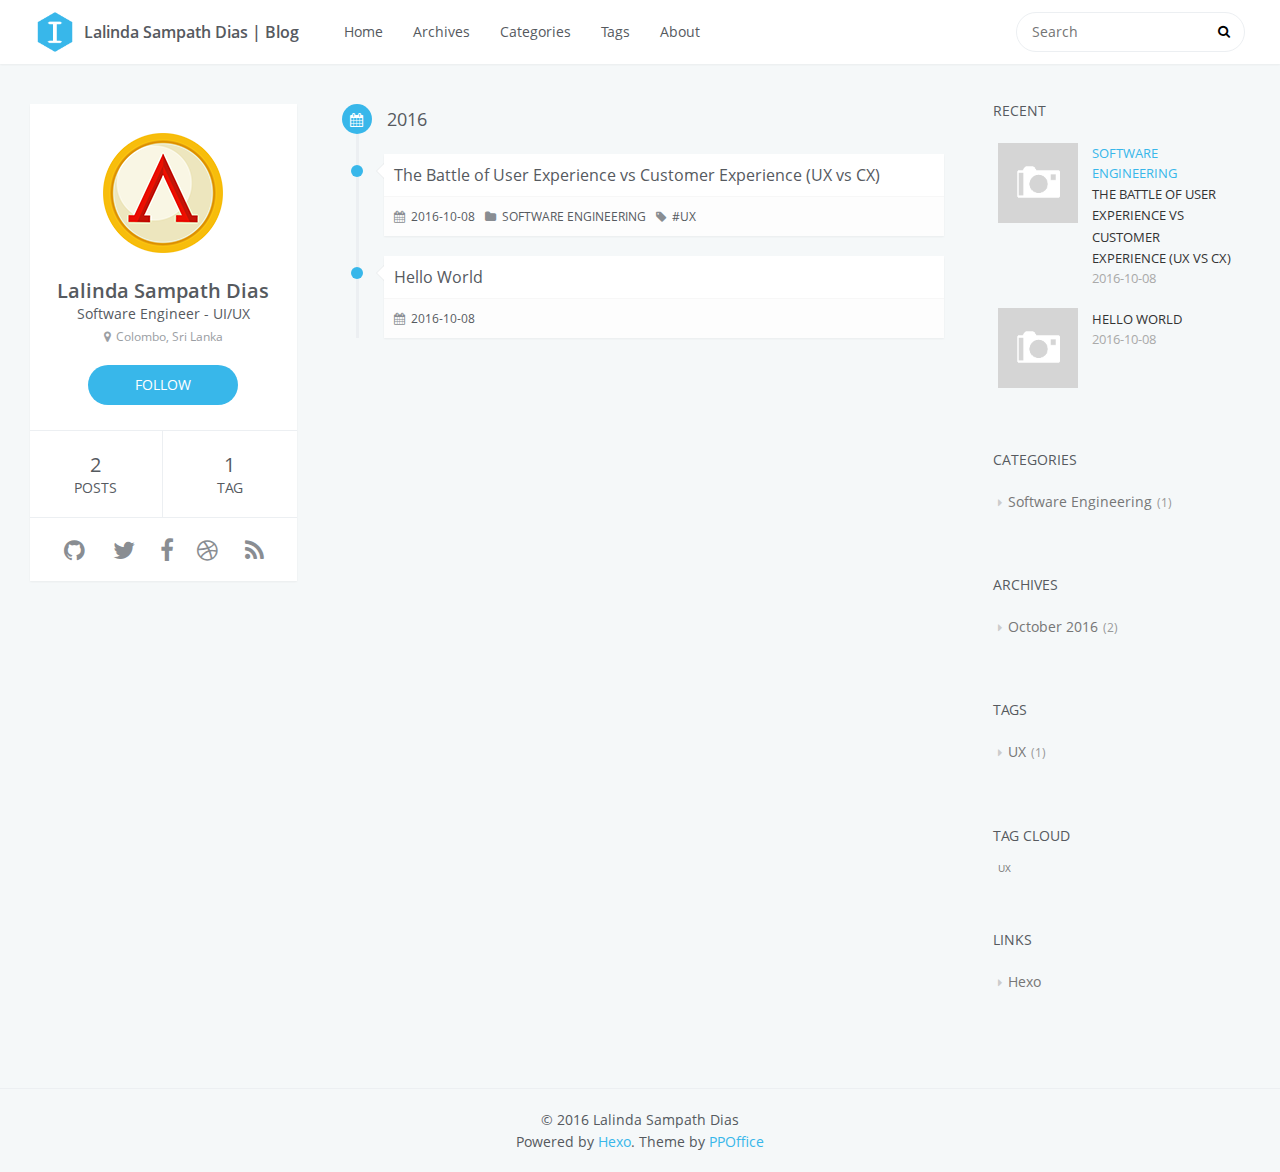
==== archives/index.html @ 304227d5 "Site updated: 2016-10-09 12:14:16" ====
<!DOCTYPE html>
<html>
<head>
    <meta charset="utf-8">
    
    <title>Archive | Lalinda Sampath Dias | Blog</title>
    <meta name="viewport" content="width=device-width, initial-scale=1, maximum-scale=1" />
    <meta property="og:type" content="website">
<meta property="og:title" content="Lalinda Sampath Dias | Blog">
<meta property="og:url" content="http://yoursite.com/archives/index.html">
<meta property="og:site_name" content="Lalinda Sampath Dias | Blog">
<meta name="twitter:card" content="summary">
<meta name="twitter:title" content="Lalinda Sampath Dias | Blog">
    

    
        <link rel="alternate" href="/" title="Lalinda Sampath Dias | Blog" type="application/atom+xml" />
    

    

    <link rel="stylesheet" href="/vendor/font-awesome/css/font-awesome.min.css">
    <link rel="stylesheet" href="/vendor/open-sans/styles.css">
    <link rel="stylesheet" href="/vendor/source-code-pro/styles.css">

    <link rel="stylesheet" href="/css/style.css">

    <script src="/vendor/jquery/2.1.3/jquery.min.js"></script>
    
    
        <link rel="stylesheet" href="/vendor/lightgallery/css/lightgallery.min.css">
    
    
    
    
    


</head>

<body>
    <div id="container">
        <header id="header">
    <div id="header-main" class="header-inner">
        <div class="outer">
            <a href="/" id="logo">
                <i class="logo"></i>
                <span class="site-title">Lalinda Sampath Dias | Blog</span>
            </a>
            <nav id="main-nav">
                
                    <a class="main-nav-link" href="/.">Home</a>
                
                    <a class="main-nav-link" href="/archives">Archives</a>
                
                    <a class="main-nav-link" href="/categories">Categories</a>
                
                    <a class="main-nav-link" href="/tags">Tags</a>
                
                    <a class="main-nav-link" href="/about">About</a>
                
            </nav>
            
                
                <nav id="sub-nav">
                    <div class="profile" id="profile-nav">
                        <a id="profile-anchor" href="javascript:;">
                            <img class="avatar" src="/css/images/avatar.png" />
                            <i class="fa fa-caret-down"></i>
                        </a>
                    </div>
                </nav>
            
            <div id="search-form-wrap">

    <form class="search-form">
        <input type="text" class="ins-search-input search-form-input" placeholder="Search" />
        <button type="submit" class="search-form-submit"></button>
    </form>
    <div class="ins-search">
    <div class="ins-search-mask"></div>
    <div class="ins-search-container">
        <div class="ins-input-wrapper">
            <input type="text" class="ins-search-input" placeholder="Type something..." />
            <span class="ins-close ins-selectable"><i class="fa fa-times-circle"></i></span>
        </div>
        <div class="ins-section-wrapper">
            <div class="ins-section-container"></div>
        </div>
    </div>
</div>
<script>
(function (window) {
    var INSIGHT_CONFIG = {
        TRANSLATION: {
            POSTS: 'Posts',
            PAGES: 'Pages',
            CATEGORIES: 'Categories',
            TAGS: 'Tags',
            UNTITLED: '(Untitled)',
        },
        ROOT_URL: '/',
        CONTENT_URL: '/content.json',
    };
    window.INSIGHT_CONFIG = INSIGHT_CONFIG;
})(window);
</script>
<script src="/js/insight.js"></script>

</div>
        </div>
    </div>
    <div id="main-nav-mobile" class="header-sub header-inner">
        <table class="menu outer">
            <tr>
                
                    <td><a class="main-nav-link" href="/.">Home</a></td>
                
                    <td><a class="main-nav-link" href="/archives">Archives</a></td>
                
                    <td><a class="main-nav-link" href="/categories">Categories</a></td>
                
                    <td><a class="main-nav-link" href="/tags">Tags</a></td>
                
                    <td><a class="main-nav-link" href="/about">About</a></td>
                
                <td>
                    
    <div class="search-form">
        <input type="text" class="ins-search-input search-form-input" placeholder="Search" />
    </div>

                </td>
            </tr>
        </table>
    </div>
</header>

        <div class="outer">
            
                

<aside id="profile">
    <div class="inner profile-inner">
        <div class="base-info profile-block">
            <img id="avatar" src="/css/images/avatar.png" />
            <h2 id="name">Lalinda Sampath Dias</h2>
            <h3 id="title">Software Engineer - UI/UX</h3>
            <span id="location"><i class="fa fa-map-marker"></i>Colombo, Sri Lanka</span>
            <a id="follow" target="_blank" href="https://github.com/LalindaSampath">FOLLOW</a>
        </div>
        <div class="article-info profile-block">
            <div class="article-info-block">
                2
                <span>posts</span>
            </div>
            <div class="article-info-block">
                1
                <span>tag</span>
            </div>
        </div>
        
        <div class="profile-block social-links">
            <table>
                <tr>
                    
                    
                    <td>
                        <a href="https://github.com/LalindaSampath" target="_blank" title="github" class=tooltip>
                            <i class="fa fa-github"></i>
                        </a>
                    </td>
                    
                    <td>
                        <a href="https://twitter.com/laliyaD" target="_blank" title="twitter" class=tooltip>
                            <i class="fa fa-twitter"></i>
                        </a>
                    </td>
                    
                    <td>
                        <a href="https://www.facebook.com/lalinda.shane" target="_blank" title="facebook" class=tooltip>
                            <i class="fa fa-facebook"></i>
                        </a>
                    </td>
                    
                    <td>
                        <a href="/" target="_blank" title="dribbble" class=tooltip>
                            <i class="fa fa-dribbble"></i>
                        </a>
                    </td>
                    
                    <td>
                        <a href="/" target="_blank" title="rss" class=tooltip>
                            <i class="fa fa-rss"></i>
                        </a>
                    </td>
                    
                </tr>
            </table>
        </div>
        
    </div>
</aside>

            
            <section id="main"><div class="timeline timeline-wrap">
    
            <div class="timeline-row timeline-row-major">
                <span class="node"><i class="fa fa-calendar"></i></span>
                <h1 class="title">2016</h1>
            </div>
        
        <div class="timeline-row">
            <span class="node"></span>
            <div class="content">
                
    
        <h1 itemprop="name">
            <a class="timeline-article-title" href="/2016/10/08/The-Battle-of-User-Experience-vs-Customer-Experience-UX-vs-CX/">The Battle of User Experience vs Customer Experience (UX vs CX)</a>
        </h1>
    

                <div class="article-meta">
                    
    <div class="article-date">
        <i class="fa fa-calendar"></i>
        <a href="/2016/10/08/The-Battle-of-User-Experience-vs-Customer-Experience-UX-vs-CX/">
            <time datetime="2016-10-08T16:20:32.000Z" itemprop="datePublished">2016-10-08</time>
        </a>
    </div>


                    
    <div class="article-category">
    	<i class="fa fa-folder"></i>
        <a class="article-category-link" href="/categories/Software-Engineering/">Software Engineering</a>
    </div>

                    
    <div class="article-tag">
        <i class="fa fa-tag"></i>
        <a class="tag-link" href="/tags/UX/">UX</a>
    </div>

                </div>
            </div>
        </div>
    
        <div class="timeline-row">
            <span class="node"></span>
            <div class="content">
                
    
        <h1 itemprop="name">
            <a class="timeline-article-title" href="/2016/10/08/hello-world/">Hello World</a>
        </h1>
    

                <div class="article-meta">
                    
    <div class="article-date">
        <i class="fa fa-calendar"></i>
        <a href="/2016/10/08/hello-world/">
            <time datetime="2016-10-08T12:03:50.158Z" itemprop="datePublished">2016-10-08</time>
        </a>
    </div>


                    
                    
                </div>
            </div>
        </div>
    
</div>
</section>
            
                <aside id="sidebar">
   
        
    <div class="widget-wrap">
        <h3 class="widget-title">recent</h3>
        <div class="widget">
            <ul id="recent-post" class="">
                
                    <li>
                        
                        <div class="item-thumbnail">
                            <a href="/2016/10/08/The-Battle-of-User-Experience-vs-Customer-Experience-UX-vs-CX/" class="thumbnail">
    
    
        <span class="thumbnail-image thumbnail-none"></span>
    
</a>

                        </div>
                        
                        <div class="item-inner">
                            <p class="item-category"><a class="article-category-link" href="/categories/Software-Engineering/">Software Engineering</a></p>
                            <p class="item-title"><a href="/2016/10/08/The-Battle-of-User-Experience-vs-Customer-Experience-UX-vs-CX/" class="title">The Battle of User Experience vs Customer Experience (UX vs CX)</a></p>
                            <p class="item-date"><time datetime="2016-10-08T16:20:32.000Z" itemprop="datePublished">2016-10-08</time></p>
                        </div>
                    </li>
                
                    <li>
                        
                        <div class="item-thumbnail">
                            <a href="/2016/10/08/hello-world/" class="thumbnail">
    
    
        <span class="thumbnail-image thumbnail-none"></span>
    
</a>

                        </div>
                        
                        <div class="item-inner">
                            <p class="item-category"></p>
                            <p class="item-title"><a href="/2016/10/08/hello-world/" class="title">Hello World</a></p>
                            <p class="item-date"><time datetime="2016-10-08T12:03:50.158Z" itemprop="datePublished">2016-10-08</time></p>
                        </div>
                    </li>
                
            </ul>
        </div>
    </div>

    
        
    <div class="widget-wrap">
        <h3 class="widget-title">categories</h3>
        <div class="widget">
            <ul class="category-list"><li class="category-list-item"><a class="category-list-link" href="/categories/Software-Engineering/">Software Engineering</a><span class="category-list-count">1</span></li></ul>
        </div>
    </div>

    
        
    <div class="widget-wrap">
        <h3 class="widget-title">archives</h3>
        <div class="widget">
            <ul class="archive-list"><li class="archive-list-item"><a class="archive-list-link" href="/archives/2016/10/">October 2016</a><span class="archive-list-count">2</span></li></ul>
        </div>
    </div>

    
        
    <div class="widget-wrap">
        <h3 class="widget-title">tags</h3>
        <div class="widget">
            <ul class="tag-list"><li class="tag-list-item"><a class="tag-list-link" href="/tags/UX/">UX</a><span class="tag-list-count">1</span></li></ul>
        </div>
    </div>

    
        
    <div class="widget-wrap">
        <h3 class="widget-title">tag cloud</h3>
        <div class="widget tagcloud">
            <a href="/tags/UX/" style="font-size: 10px;">UX</a>
        </div>
    </div>

    
        
    <div class="widget-wrap widget-list">
        <h3 class="widget-title">links</h3>
        <div class="widget">
            <ul>
                
                    <li>
                        <a href="http://hexo.io">Hexo</a>
                    </li>
                
            </ul>
        </div>
    </div>


    
    <div id="toTop" class="fa fa-angle-up"></div>
</aside>
            
        </div>
        <footer id="footer">
    <div class="outer">
        <div id="footer-info" class="inner">
            &copy; 2016 Lalinda Sampath Dias<br>
            Powered by <a href="http://hexo.io/" target="_blank">Hexo</a>. Theme by <a href="http://github.com/ppoffice">PPOffice</a>
        </div>
    </div>
</footer>
        
    
    <script>
    var disqus_config = function () {
        
        this.page.identifier = 'undefined';
    };
    (function() { 
        var d = document, s = d.createElement('script');  
        s.src = '//' + 'hexo-theme-icarus' + '.disqus.com/count.js';
        s.setAttribute('data-timestamp', +new Date());
        (d.head || d.body).appendChild(s);
    })();
</script>



    
        <script src="/vendor/lightgallery/js/lightgallery.min.js"></script>
        <script src="/vendor/lightgallery/js/lg-thumbnail.min.js"></script>
        <script src="/vendor/lightgallery/js/lg-pager.min.js"></script>
        <script src="/vendor/lightgallery/js/lg-autoplay.min.js"></script>
        <script src="/vendor/lightgallery/js/lg-fullscreen.min.js"></script>
        <script src="/vendor/lightgallery/js/lg-zoom.min.js"></script>
        <script src="/vendor/lightgallery/js/lg-hash.min.js"></script>
        <script src="/vendor/lightgallery/js/lg-share.min.js"></script>
        <script src="/vendor/lightgallery/js/lg-video.min.js"></script>
    
    



<!-- Custom Scripts -->
<script src="/js/main.js"></script>

    </div>
</body>
</html>
---- vendor/open-sans/styles.css ----
/* cyrillic-ext */
@font-face {
    font-family: 'Open Sans';
    font-style: normal;
    font-weight: 400;
    src: local('Open Sans'), local('OpenSans'), url(fonts/K88pR3goAWT7BTt32Z01mxJtnKITppOI_IvcXXDNrsc.woff2) format('woff2');
    unicode-range: U+0460-052F, U+20B4, U+2DE0-2DFF, U+A640-A69F;
}
/* cyrillic */
@font-face {
    font-family: 'Open Sans';
    font-style: normal;
    font-weight: 400;
    src: local('Open Sans'), local('OpenSans'), url(fonts/RjgO7rYTmqiVp7vzi-Q5URJtnKITppOI_IvcXXDNrsc.woff2) format('woff2');
    unicode-range: U+0400-045F, U+0490-0491, U+04B0-04B1, U+2116;
}
/* greek-ext */
@font-face {
    font-family: 'Open Sans';
    font-style: normal;
    font-weight: 400;
    src: local('Open Sans'), local('OpenSans'), url(fonts/LWCjsQkB6EMdfHrEVqA1KRJtnKITppOI_IvcXXDNrsc.woff2) format('woff2');
    unicode-range: U+1F00-1FFF;
}
/* greek */
@font-face {
    font-family: 'Open Sans';
    font-style: normal;
    font-weight: 400;
    src: local('Open Sans'), local('OpenSans'), url(fonts/xozscpT2726on7jbcb_pAhJtnKITppOI_IvcXXDNrsc.woff2) format('woff2');
    unicode-range: U+0370-03FF;
}
/* vietnamese */
@font-face {
    font-family: 'Open Sans';
    font-style: normal;
    font-weight: 400;
    src: local('Open Sans'), local('OpenSans'), url(fonts/59ZRklaO5bWGqF5A9baEERJtnKITppOI_IvcXXDNrsc.woff2) format('woff2');
    unicode-range: U+0102-0103, U+1EA0-1EF1, U+20AB;
}
/* latin-ext */
@font-face {
    font-family: 'Open Sans';
    font-style: normal;
    font-weight: 400;
    src: local('Open Sans'), local('OpenSans'), url(fonts/u-WUoqrET9fUeobQW7jkRRJtnKITppOI_IvcXXDNrsc.woff2) format('woff2');
    unicode-range: U+0100-024F, U+1E00-1EFF, U+20A0-20AB, U+20AD-20CF, U+2C60-2C7F, U+A720-A7FF;
}
/* latin */
@font-face {
    font-family: 'Open Sans';
    font-style: normal;
    font-weight: 400;
    src: local('Open Sans'), local('OpenSans'), url(fonts/cJZKeOuBrn4kERxqtaUH3VtXRa8TVwTICgirnJhmVJw.woff2) format('woff2');
    unicode-range: U+0000-00FF, U+0131, U+0152-0153, U+02C6, U+02DA, U+02DC, U+2000-206F, U+2074, U+20AC, U+2212, U+2215, U+E0FF, U+EFFD, U+F000;
}
/* cyrillic-ext */
@font-face {
    font-family: 'Open Sans';
    font-style: normal;
    font-weight: 600;
    src: local('Open Sans Semibold'), local('OpenSans-Semibold'), url(fonts/MTP_ySUJH_bn48VBG8sNSq-j2U0lmluP9RWlSytm3ho.woff2) format('woff2');
    unicode-range: U+0460-052F, U+20B4, U+2DE0-2DFF, U+A640-A69F;
}
/* cyrillic */
@font-face {
    font-family: 'Open Sans';
    font-style: normal;
    font-weight: 600;
    src: local('Open Sans Semibold'), local('OpenSans-Semibold'), url(fonts/MTP_ySUJH_bn48VBG8sNSpX5f-9o1vgP2EXwfjgl7AY.woff2) format('woff2');
    unicode-range: U+0400-045F, U+0490-0491, U+04B0-04B1, U+2116;
}
/* greek-ext */
@font-face {
    font-family: 'Open Sans';
    font-style: normal;
    font-weight: 600;
    src: local('Open Sans Semibold'), local('OpenSans-Semibold'), url(fonts/MTP_ySUJH_bn48VBG8sNShWV49_lSm1NYrwo-zkhivY.woff2) format('woff2');
    unicode-range: U+1F00-1FFF;
}
/* greek */
@font-face {
    font-family: 'Open Sans';
    font-style: normal;
    font-weight: 600;
    src: local('Open Sans Semibold'), local('OpenSans-Semibold'), url(fonts/MTP_ySUJH_bn48VBG8sNSqaRobkAwv3vxw3jMhVENGA.woff2) format('woff2');
    unicode-range: U+0370-03FF;
}
/* vietnamese */
@font-face {
    font-family: 'Open Sans';
    font-style: normal;
    font-weight: 600;
    src: local('Open Sans Semibold'), local('OpenSans-Semibold'), url(fonts/MTP_ySUJH_bn48VBG8sNSv8zf_FOSsgRmwsS7Aa9k2w.woff2) format('woff2');
    unicode-range: U+0102-0103, U+1EA0-1EF1, U+20AB;
}
/* latin-ext */
@font-face {
    font-family: 'Open Sans';
    font-style: normal;
    font-weight: 600;
    src: local('Open Sans Semibold'), local('OpenSans-Semibold'), url(fonts/MTP_ySUJH_bn48VBG8sNSj0LW-43aMEzIO6XUTLjad8.woff2) format('woff2');
    unicode-range: U+0100-024F, U+1E00-1EFF, U+20A0-20AB, U+20AD-20CF, U+2C60-2C7F, U+A720-A7FF;
}
/* latin */
@font-face {
    font-family: 'Open Sans';
    font-style: normal;
    font-weight: 600;
    src: local('Open Sans Semibold'), local('OpenSans-Semibold'), url(fonts/MTP_ySUJH_bn48VBG8sNSugdm0LZdjqr5-oayXSOefg.woff2) format('woff2');
    unicode-range: U+0000-00FF, U+0131, U+0152-0153, U+02C6, U+02DA, U+02DC, U+2000-206F, U+2074, U+20AC, U+2212, U+2215, U+E0FF, U+EFFD, U+F000;
}
/* cyrillic-ext */
@font-face {
    font-family: 'Open Sans';
    font-style: italic;
    font-weight: 400;
    src: local('Open Sans Italic'), local('OpenSans-Italic'), url(fonts/xjAJXh38I15wypJXxuGMBjTOQ_MqJVwkKsUn0wKzc2I.woff2) format('woff2');
    unicode-range: U+0460-052F, U+20B4, U+2DE0-2DFF, U+A640-A69F;
}
/* cyrillic */
@font-face {
    font-family: 'Open Sans';
    font-style: italic;
    font-weight: 400;
    src: local('Open Sans Italic'), local('OpenSans-Italic'), url(fonts/xjAJXh38I15wypJXxuGMBjUj_cnvWIuuBMVgbX098Mw.woff2) format('woff2');
    unicode-range: U+0400-045F, U+0490-0491, U+04B0-04B1, U+2116;
}
/* greek-ext */
@font-face {
    font-family: 'Open Sans';
    font-style: italic;
    font-weight: 400;
    src: local('Open Sans Italic'), local('OpenSans-Italic'), url(fonts/xjAJXh38I15wypJXxuGMBkbcKLIaa1LC45dFaAfauRA.woff2) format('woff2');
    unicode-range: U+1F00-1FFF;
}
/* greek */
@font-face {
    font-family: 'Open Sans';
    font-style: italic;
    font-weight: 400;
    src: local('Open Sans Italic'), local('OpenSans-Italic'), url(fonts/xjAJXh38I15wypJXxuGMBmo_sUJ8uO4YLWRInS22T3Y.woff2) format('woff2');
    unicode-range: U+0370-03FF;
}
/* vietnamese */
@font-face {
    font-family: 'Open Sans';
    font-style: italic;
    font-weight: 400;
    src: local('Open Sans Italic'), local('OpenSans-Italic'), url(fonts/xjAJXh38I15wypJXxuGMBr6up8jxqWt8HVA3mDhkV_0.woff2) format('woff2');
    unicode-range: U+0102-0103, U+1EA0-1EF1, U+20AB;
}
/* latin-ext */
@font-face {
    font-family: 'Open Sans';
    font-style: italic;
    font-weight: 400;
    src: local('Open Sans Italic'), local('OpenSans-Italic'), url(fonts/xjAJXh38I15wypJXxuGMBiYE0-AqJ3nfInTTiDXDjU4.woff2) format('woff2');
    unicode-range: U+0100-024F, U+1E00-1EFF, U+20A0-20AB, U+20AD-20CF, U+2C60-2C7F, U+A720-A7FF;
}
/* latin */
@font-face {
    font-family: 'Open Sans';
    font-style: italic;
    font-weight: 400;
    src: local('Open Sans Italic'), local('OpenSans-Italic'), url(fonts/xjAJXh38I15wypJXxuGMBo4P5ICox8Kq3LLUNMylGO4.woff2) format('woff2');
    unicode-range: U+0000-00FF, U+0131, U+0152-0153, U+02C6, U+02DA, U+02DC, U+2000-206F, U+2074, U+20AC, U+2212, U+2215, U+E0FF, U+EFFD, U+F000;
}
---- vendor/source-code-pro/styles.css ----
/* latin-ext */
@font-face {
  font-family: 'Source Code Pro';
  font-style: normal;
  font-weight: 400;
  src: local('Source Code Pro'), local('SourceCodePro-Regular'), url(fonts/mrl8jkM18OlOQN8JLgasDy2Q8seG17bfDXYR_jUsrzg.woff2) format('woff2');
  unicode-range: U+0100-024F, U+1E00-1EFF, U+20A0-20AB, U+20AD-20CF, U+2C60-2C7F, U+A720-A7FF;
}
/* latin */
@font-face {
  font-family: 'Source Code Pro';
  font-style: normal;
  font-weight: 400;
  src: local('Source Code Pro'), local('SourceCodePro-Regular'), url(fonts/mrl8jkM18OlOQN8JLgasD9V_2ngZ8dMf8fLgjYEouxg.woff2) format('woff2');
  unicode-range: U+0000-00FF, U+0131, U+0152-0153, U+02C6, U+02DA, U+02DC, U+2000-206F, U+2074, U+20AC, U+2212, U+2215, U+E0FF, U+EFFD, U+F000;
}
---- css/style.css ----
body {
  width: 100%;
}
body:before,
body:after {
  content: "";
  display: table;
}
body:after {
  clear: both;
}
html,
body,
div,
span,
applet,
object,
iframe,
h1,
h2,
h3,
h4,
h5,
h6,
p,
blockquote,
pre,
a,
abbr,
acronym,
address,
big,
cite,
code,
del,
dfn,
em,
img,
ins,
kbd,
q,
s,
samp,
small,
strike,
strong,
sub,
sup,
tt,
var,
dl,
dt,
dd,
ol,
ul,
li,
fieldset,
form,
label,
legend,
table,
caption,
tbody,
tfoot,
thead,
tr,
th,
td {
  margin: 0;
  padding: 0;
  border: 0;
  outline: 0;
  font-weight: inherit;
  font-style: inherit;
  font-family: inherit;
  font-size: 100%;
  vertical-align: baseline;
}
body {
  line-height: 1;
  color: #000;
  background: #fff;
}
ol,
ul {
  list-style: none;
}
table {
  border-collapse: separate;
  border-spacing: 0;
  vertical-align: middle;
}
caption,
th,
td {
  text-align: left;
  font-weight: normal;
  vertical-align: middle;
}
a img {
  border: none;
}
input,
button {
  margin: 0;
  padding: 0;
}
input::-moz-focus-inner,
button::-moz-focus-inner {
  border: 0;
  padding: 0;
}
html,
body,
#container {
  height: 100%;
}
body {
  color: #565a5f;
  background: #f5f8f9;
  font: 14px "open sans", "Helvetica Neue", "Microsoft Yahei", Helvetica, Arial, sans-serif;
  -webkit-text-size-adjust: 100%;
}
a {
  color: #38b7ea;
  text-decoration: none;
}
a:visited {
  color: #38b7ea;
}
code {
  margin: 0 2px;
  color: #e96900;
  padding: 3px 5px;
  font-size: 0.8em;
  border-radius: 2px;
  font-family: "Source Code Pro", Consolas, Monaco, Menlo, Consolas, monospace;
  background-color: #f8f8f8;
}
.outer {
  max-width: 1320px;
  margin: 0 auto;
  padding: 0 20px;
}
.outer:before,
.outer:after {
  content: "";
  display: table;
}
.outer:after {
  clear: both;
}
@media screen and (max-width: 559px) {
  .outer {
    padding: 0;
  }
}
.left,
.alignleft {
  float: left;
}
.right,
.alignright {
  float: right;
}
.clear {
  clear: both;
}
.logo {
  width: 40px;
  height: 40px;
  background-repeat: no-repeat;
  background-image: url("images/logo.png");
  -webkit-background-size: 40px 40px;
  -moz-background-size: 40px 40px;
  background-size: 40px 40px;
}
#container {
  position: relative;
}
#container > .outer {
  margin-bottom: 30px;
}
@media screen and (min-width: 1200px) {
  #main {
    display: inline;
    float: left;
    width: 52.307692307692314%;
    margin: 0 0.769230769230769%;
  }
}
@media screen and (min-width: 800px) and (max-width: 1199px) {
  #main {
    display: inline;
    float: left;
    width: 67.6923076923077%;
    margin: 0 0.769230769230769%;
  }
}
.archive-article-header a,
.layout-wrap-inner.tag-cloud a,
.timeline-row .content h1 a,
.archive-article-header a:visited,
.layout-wrap-inner.tag-cloud a:visited,
.timeline-row .content h1 a:visited {
  color: #565a5f;
  -webkit-transition: 0.2s ease;
  -moz-transition: 0.2s ease;
  -ms-transition: 0.2s ease;
  transition: 0.2s ease;
}
.archive-article-header a:hover,
.layout-wrap-inner.tag-cloud a:hover,
.timeline-row .content h1 a:hover,
.archive-article-header a:visited:hover,
.layout-wrap-inner.tag-cloud a:visited:hover,
.timeline-row .content h1 a:visited:hover {
  color: #38b7ea;
}
.article-meta,
.archive-year,
.widget-title {
  line-height: 1em;
  text-decoration: none;
  text-transform: uppercase;
}
#header,
#profile .inner,
.article-inner,
#comments,
.archive-article,
.timeline-row .content,
#toTop {
  background: #fff;
  -webkit-box-shadow: 0 1px 2px rgba(0,0,0,0.05);
  box-shadow: 0 1px 2px rgba(0,0,0,0.05);
}
.article-entry h1,
.widget h1 {
  font-size: 2em;
}
.article-entry h2,
.widget h2 {
  font-size: 1.5em;
}
.article-entry h3,
.widget h3 {
  font-size: 1.3em;
}
.article-entry h4,
.widget h4 {
  font-size: 1.2em;
}
.article-entry h5,
.widget h5 {
  font-size: 1em;
}
.article-entry h6,
.widget h6 {
  font-size: 1em;
  color: #999;
}
.article-entry hr,
.widget hr {
  border: 1px dashed #eceff2;
}
.article-entry strong,
.widget strong {
  font-weight: bold;
}
.article-entry em,
.widget em,
.article-entry cite,
.widget cite {
  font-style: italic;
}
.article-entry sup,
.widget sup,
.article-entry sub,
.widget sub {
  font-size: 0.75em;
  line-height: 0;
  position: relative;
  vertical-align: baseline;
}
.article-entry sup,
.widget sup {
  top: -0.5em;
}
.article-entry sub,
.widget sub {
  bottom: -0.2em;
}
.article-entry small,
.widget small {
  font-size: 0.85em;
}
.article-entry acronym,
.widget acronym,
.article-entry abbr,
.widget abbr {
  border-bottom: 1px dotted;
}
.article-entry ul,
.widget ul,
.article-entry ol,
.widget ol,
.article-entry dl,
.widget dl {
  margin: 0 20px;
  line-height: 1.6em;
}
.article-entry ul ul,
.widget ul ul,
.article-entry ol ul,
.widget ol ul,
.article-entry ul ol,
.widget ul ol,
.article-entry ol ol,
.widget ol ol {
  margin-top: 0;
  margin-bottom: 0;
}
.article-entry ul,
.widget ul {
  list-style: disc;
}
.article-entry ol,
.widget ol {
  list-style: decimal;
}
.article-entry dt,
.widget dt {
  font-weight: bold;
}
#header {
  background: #fff;
  position: relative;
}
#header a,
#header a:visited {
  white-space: nowrap;
  -webkit-transition: 0.2s ease;
  -moz-transition: 0.2s ease;
  -ms-transition: 0.2s ease;
  transition: 0.2s ease;
  color: #565a5f;
}
#header a:hover {
  color: #38b7ea;
}
.header-inner #logo,
#main-nav,
#sub-nav,
#search-form-wrap {
  height: 40px;
  line-height: 40px;
  padding: 12px 15px;
}
.header-inner #logo,
#main-nav {
  float: left;
}
#sub-nav,
#search-form-wrap {
  float: right;
}
.header-inner {
  height: 100%;
  position: relative;
}
.header-inner #logo {
  display: inline-block;
}
.header-inner #logo .logo {
  margin-right: 5px;
  display: inline-block;
}
.header-inner #logo .site-title {
  font-size: 16px;
  display: inline-block;
  vertical-align: top;
  font-weight: 600;
}
#header-title {
  text-align: center;
  height: 40px;
  position: absolute;
  top: 50%;
  left: 0;
  margin-top: -20px;
}
.header-sub {
  border-top: 1px solid #eceff2;
}
.header-sub ul {
  margin: 0 15px;
}
.header-sub ul:before,
.header-sub ul:after {
  content: "";
  display: table;
}
.header-sub ul:after {
  clear: both;
}
.header-sub ul li {
  float: left;
  margin: 0 10px;
}
.header-sub ul li a {
  display: inline-block;
  line-height: 48px;
}
.header-sub .main-nav-link {
  display: inline-block;
  line-height: 48px;
}
@media screen and (min-width: 560px) and (max-width: 799px) {
  #header-sub {
    display: none;
  }
}
@media screen and (max-width: 559px) {
  #header-sub {
    display: none;
  }
}
@media screen and (min-width: 560px) and (max-width: 799px) {
  #main-nav {
    display: none;
  }
}
@media screen and (max-width: 559px) {
  #main-nav {
    display: none;
  }
}
@media screen and (min-width: 800px) and (max-width: 1199px) {
  #main-nav-mobile {
    display: none;
  }
}
@media screen and (min-width: 1200px) {
  #main-nav-mobile {
    display: none;
  }
}
.nav-icon,
.main-nav-link {
  float: left;
  display: block;
  padding: 0 15px;
}
.nav-icon {
  text-align: center;
  font-size: 14px;
  width: 14px;
  height: 14px;
  position: relative;
  cursor: pointer;
  height: 40px !important;
  line-height: 40px !important;
}
.main-nav-link {
  font-weight: 300;
}
@media screen and (min-width: 1200px) {
  #sub-nav {
    display: none;
  }
}
#sub-nav #profile-nav #profile-anchor {
  display: block;
  height: 40px;
  line-height: 40px;
}
#sub-nav #profile-nav #profile-anchor:before,
#sub-nav #profile-nav #profile-anchor:after {
  content: "";
  display: table;
}
#sub-nav #profile-nav #profile-anchor:after {
  clear: both;
}
#sub-nav #profile-nav .avatar,
#sub-nav #profile-nav .fa {
  float: left;
}
#sub-nav #profile-nav .avatar {
  width: 40px;
  height: 40px;
  margin-right: 8px;
}
#sub-nav #profile-nav .fa {
  line-height: 40px;
}
@media screen and (max-width: 559px) {
  #search-form-wrap {
    display: none;
  }
}
#search-form-wrap .search-form {
  position: relative;
}
#search-form-wrap .search-form .search-form-input {
  width: 100%;
  padding: 0 30px 0 15px;
  line-height: 40px;
  height: 40px !important;
  border-radius: 21px;
}
#search-form-wrap .search-form .search-form-input::-webkit-search-results-decoration,
#search-form-wrap .search-form .search-form-input::-webkit-search-cancel-button {
  -webkit-appearance: none;
}
#search-form-wrap .search-form .search-form-submit {
  top: 50%;
  right: 15px;
  border: none;
  cursor: pointer;
  margin-top: -7px;
  background: none;
  position: absolute;
  font: 13px font-icon;
  font-family: 'FontAwesome';
}
#search-form-wrap .search-form .search-form-submit:before {
  content: '\f002';
}
#search-form-wrap .search-form .search-form-submit:hover,
#search-form-wrap .search-form .search-form-submit:focus {
  color: #777;
}
.search-form-input,
.search-form-input.ins-search-input,
.search-form-input.st-ui-search-input,
.search-form-input.st-default-search-input {
  -webkit-appearance: textarea;
  -webkit-appearance: textarea;
  -moz-appearance: textarea;
  appearance: textarea;
  padding: 0;
  width: 200px;
  -webkit-box-shadow: none;
  box-shadow: none;
  color: #565a5f;
  -webkit-transition: 0.2s ease;
  -moz-transition: 0.2s ease;
  -ms-transition: 0.2s ease;
  transition: 0.2s ease;
  -webkit-box-sizing: border-box;
  -moz-box-sizing: border-box;
  box-sizing: border-box;
  height: auto !important;
  line-height: 1.6em;
  outline: none !important;
  background: none !important;
  font: 14px "open sans", "Helvetica Neue", "Microsoft Yahei", Helvetica, Arial, sans-serif;
  border: 1px solid #eceff2 !important;
}
.search-form-input:focus,
.search-form-input.ins-search-input:focus,
.search-form-input.st-ui-search-input:focus,
.search-form-input.st-default-search-input:focus {
  border-color: #38b7ea !important;
}
.search-form-input::-webkit-search-results-decoration,
.search-form-input.ins-search-input::-webkit-search-results-decoration,
.search-form-input.st-ui-search-input::-webkit-search-results-decoration,
.search-form-input.st-default-search-input::-webkit-search-results-decoration,
.search-form-input::-webkit-search-cancel-button,
.search-form-input.ins-search-input::-webkit-search-cancel-button,
.search-form-input.st-ui-search-input::-webkit-search-cancel-button,
.search-form-input.st-default-search-input::-webkit-search-cancel-button {
  -webkit-appearance: none;
}
#main-nav-mobile {
  overflow-y: hidden;
  overflow-x: auto;
}
#main-nav-mobile .menu {
  margin: 0;
  height: 48px;
}
#main-nav-mobile .menu:before,
#main-nav-mobile .menu:after {
  content: "";
  display: table;
}
#main-nav-mobile .menu:after {
  clear: both;
}
#main-nav-mobile .menu .search-form-input {
  display: none;
  padding: 0 10px;
  margin-right: 15px;
  height: 32px;
  line-height: 32px;
  border-radius: 16px;
}
@media screen and (max-width: 559px) {
  #main-nav-mobile .menu .search-form-input {
    display: block;
  }
}
#main-nav-mobile .menu .search-form-input::-webkit-search-results-decoration,
#main-nav-mobile .menu .search-form-input::-webkit-search-cancel-button {
  -webkit-appearance: none;
}
.bio {
  text-align: center;
}
#profile .inner .bio h2 {
  font-size: 1.3em;
  font-weight: bold;
  margin-top: 15px;
}
#profile .inner .bio p {
  margin: 5px 20px 10px 20px;
  text-align: justify;
  max-width: 300px;
  line-height: 1.5em;
}
.profile-block {
  padding: 15px 20px;
  border-bottom: 1px solid #eceff2;
}
.profile-block:last-child {
  border-bottom: none;
}
#profile {
  display: inline;
  float: left;
  width: 21.53846153846154%;
  margin: 0 0.769230769230769%;
  display: none;
}
@media screen and (min-width: 1200px) {
  #profile {
    display: block;
  }
}
#profile .inner {
  margin-top: 40px;
  background: #fff;
}
#profile .inner .base-info #avatar {
  display: block;
  margin: 10px auto 20px;
  width: 128px;
  height: 128px;
}
#profile .inner .base-info #name,
#profile .inner .base-info #title,
#profile .inner .base-info #location {
  display: block;
  text-align: center;
}
#profile .inner .base-info #name {
  font-size: 20px;
  font-weight: 600;
}
#profile .inner .base-info #location {
  font-size: 12px;
  margin-top: 5px;
  color: #9a9ea3;
}
#profile .inner .base-info #location .fa {
  margin-right: 5px;
}
#profile .inner .base-info #follow {
  color: #fff;
  width: 150px;
  height: 40px;
  display: block;
  font-size: 14px;
  line-height: 40px;
  text-align: center;
  margin: 20px auto 10px;
  background: #38b7ea;
  border-radius: 20px;
  -webkit-transition: 0.2s ease;
  -moz-transition: 0.2s ease;
  -ms-transition: 0.2s ease;
  transition: 0.2s ease;
}
#profile .inner .base-info #follow:hover {
  background: #49c8fb;
}
#profile .inner .article-info {
  padding: 0px;
}
#profile .inner .article-info:before,
#profile .inner .article-info:after {
  content: "";
  display: table;
}
#profile .inner .article-info:after {
  clear: both;
}
#profile .inner .article-info .article-info-block {
  width: 50%;
  float: left;
  padding: 20px 15px;
  text-align: center;
  -webkit-box-sizing: border-box;
  -moz-box-sizing: border-box;
  box-sizing: border-box;
  font-size: 20px;
}
#profile .inner .article-info .article-info-block span {
  display: block;
  font-size: 14px;
  text-transform: uppercase;
}
#profile .inner .article-info .article-info-block:first-child {
  border-right: 1px solid #eceff2;
}
#profile .inner .social-links > table {
  width: 100%;
}
#profile .inner .social-links > table td {
  text-align: center;
  font-size: 24px;
}
#profile .inner .social-links > table td a {
  position: relative;
  -webkit-transition: 0.2s ease;
  -moz-transition: 0.2s ease;
  -ms-transition: 0.2s ease;
  transition: 0.2s ease;
  color: #898d92;
}
#profile .inner .social-links > table td a:hover {
  color: #565a5f;
}
#profile .inner .social-links > table td a.tooltip:hover:after {
  right: -50%;
  top: -41px;
  color: #fff;
  background: #333;
  font-size: 14px;
  content: attr(title);
  display: block;
  padding: 5px 15px;
  position: absolute;
  white-space: nowrap;
  border-radius: 2px;
  text-transform: uppercase;
  -webkit-box-shadow: 0 0 2px rgba(0,0,0,0.2);
  box-shadow: 0 0 2px rgba(0,0,0,0.2);
  z-index: 1;
}
#profile .inner .social-links > table td a.tooltip:hover:before {
  top: -12px;
  right: 8px;
  border: solid;
  border-color: #333 transparent;
  border-width: 5px 5px 0 5px;
  content: "";
  display: block;
  position: absolute;
  z-index: 2;
}
#profile.card {
  top: 50px;
  right: 20px;
  z-index: 999;
  display: block;
  min-width: 280px;
  position: absolute;
}
#profile.card .profile-inner {
  position: relative;
  -webkit-box-shadow: 0 2px 5px rgba(0,0,0,0.2);
  box-shadow: 0 2px 5px rgba(0,0,0,0.2);
}
#profile.card .profile-inner:before,
#profile.card .profile-inner:after {
  z-index: 1;
  content: '';
  top: -20px;
  right: 10px;
  position: absolute;
  border-width: 10px;
  border-style: solid;
  border-color: transparent transparent #fff transparent;
}
#profile.card .profile-inner:after {
  z-index: 0;
  border-color: transparent transparent #dbdee1 transparent;
}
.article {
  margin: 40px 0;
}
.article-inner {
  overflow: hidden;
}
.article-banner {
  width: 100%;
  height: auto;
}
.article-header {
  padding: 20px 20px 0;
}
.article-header .article-title {
  display: block;
  margin-bottom: 14px;
}
.article-title {
  font-size: 2em;
  color: #565a5f;
  text-decoration: none;
  line-height: 1.3em;
}
a.article-title:visited {
  color: #565a5f;
}
a.article-title:hover {
  color: #38b7ea;
}
@media screen and (max-width: 559px) {
  .article-title {
    font-size: 1.6em;
  }
}
@media screen and (min-width: 560px) and (max-width: 799px) {
  .article-title {
    font-size: 1.6em;
  }
}
.article-meta {
  line-height: 1.6em;
}
.article-meta:before,
.article-meta:after {
  content: "";
  display: table;
}
.article-meta:after {
  clear: both;
}
.article-meta > div {
  float: left;
  margin-right: 10px;
}
.article-meta > div .fa {
  margin-right: 3px;
}
.article-meta a {
  color: #565a5f;
}
.article-meta a:hover {
  color: #38b7ea;
}
.article-category .fa-angle-right {
  margin: 0 5px;
}
.article-tag .tag-link:before {
  content: "#";
}
.article-entry {
  color: #565a5f;
  padding: 0 20px;
  line-height: 1.6em;
}
.article-entry:before,
.article-entry:after {
  content: "";
  display: table;
}
.article-entry:after {
  clear: both;
}
.article-entry p,
.article-entry table {
  line-height: 1.6em;
  margin: 1.6em 0;
}
.article-entry h1,
.article-entry h2,
.article-entry h3,
.article-entry h4,
.article-entry h5,
.article-entry h6 {
  font-weight: bold;
}
.article-entry h1,
.article-entry h2,
.article-entry h3,
.article-entry h4,
.article-entry h5,
.article-entry h6 {
  line-height: 1.3em;
  margin: 1.3em 0;
}
.article-entry a {
  color: #38b7ea;
  text-decoration: none;
}
.article-entry a:hover {
  text-decoration: underline;
}
.article-entry ul,
.article-entry ol,
.article-entry dl {
  margin-top: 1.6em;
  margin-bottom: 1.6em;
}
.article-entry img,
.article-entry video {
  max-width: 100%;
  height: auto;
  display: block;
  margin: auto;
}
.article-entry iframe {
  border: none;
}
.article-entry table {
  width: 100%;
  border-collapse: collapse;
  border-spacing: 0;
}
.article-entry th {
  font-weight: bold;
  border-bottom: 3px solid #eceff2;
  padding-bottom: 0.5em;
}
.article-entry td {
  border-bottom: 1px solid #eceff2;
  padding: 10px 0;
}
.article-entry blockquote {
  position: relative;
  font-family: Georgia, "Times New Roman", "Microsoft Yahei", serif;
  font-size: 1.1em;
  margin: 0 -20px;
  padding: 10px 20px 10px 54px;
  background: #fcfcfc;
  border-left: 4px solid #eee;
}
.article-entry blockquote:before {
  top: 20px;
  left: 10px;
  content: "\f10d";
  color: #e2e2e2;
  font-size: 32px;
  font-family: FontAwesome;
  text-align: center;
  position: absolute;
}
.article-entry blockquote footer {
  font-size: 14px;
  margin: 1.6em 0;
  font-family: "open sans", "Helvetica Neue", "Microsoft Yahei", Helvetica, Arial, sans-serif;
}
.article-entry blockquote footer cite:before {
  content: "—";
  padding: 0 0.5em;
}
.article-entry .pullquote {
  text-align: left;
  width: 45%;
  margin: 0;
}
.article-entry .pullquote.left {
  margin-left: 0.5em;
  margin-right: 1em;
}
.article-entry .pullquote.right {
  margin-right: 0.5em;
  margin-left: 1em;
}
.article-entry .caption {
  color: #999;
  display: block;
  font-size: 0.9em;
  margin-top: 0.5em;
  position: relative;
  text-align: center;
}
.article-entry .video-container {
  position: relative;
  padding-top: 56.25%;
  height: 0;
  overflow: hidden;
}
.article-entry .video-container iframe,
.article-entry .video-container object,
.article-entry .video-container embed {
  position: absolute;
  top: 0;
  left: 0;
  width: 100%;
  height: 100%;
  margin-top: 0;
}
.article-more-link a {
  display: inline-block;
  line-height: 1em;
  padding: 6px 15px;
  border-radius: 15px;
  background: #f5f8f9;
  color: #999;
  text-shadow: 0 1px #fff;
  text-decoration: none;
}
.article-more-link a:hover {
  background: #38b7ea;
  color: #fff;
  text-decoration: none;
  text-shadow: 0 1px #169cd2;
}
.article-footer {
  font-size: 0.85em;
  line-height: 1.6em;
  border-top: 1px solid #eceff2;
  padding-top: 1.6em;
  margin: 0 20px 20px;
}
.article-footer:before,
.article-footer:after {
  content: "";
  display: table;
}
.article-footer:after {
  clear: both;
}
.article-footer a {
  color: #999;
  text-decoration: none;
}
.article-footer a:hover {
  color: #565a5f;
}
.article-comment-link {
  float: right;
}
.article-comment-link:before {
  content: "\f075";
  font-family: FontAwesome;
  padding-right: 5px;
}
.share-container {
  float: left;
}
.article-share-link {
  float: right;
  cursor: pointer;
  margin-left: 20px;
}
.article-share-link .fa-share {
  margin-right: 5px;
}
#article-nav {
  position: relative;
}
#article-nav:before,
#article-nav:after {
  content: "";
  display: table;
}
#article-nav:after {
  clear: both;
}
@media screen and (min-width: 1200px) {
  #article-nav {
    margin: 40px 0;
  }
  #article-nav:before {
    width: 8px;
    height: 8px;
    position: absolute;
    top: 50%;
    left: 50%;
    margin-top: -4px;
    margin-left: -4px;
    content: "";
    border-radius: 50%;
    background: #787c81;
  }
}
.article-nav-link-wrap {
  text-decoration: none;
  color: #999;
  -webkit-box-sizing: border-box;
  -moz-box-sizing: border-box;
  box-sizing: border-box;
  margin-top: 40px;
  text-align: center;
  display: block;
}
.article-nav-link-wrap:hover {
  color: #565a5f;
}
@media screen and (min-width: 1200px) {
  .article-nav-link-wrap {
    width: 50%;
    margin-top: 0;
  }
}
@media screen and (min-width: 1200px) {
  #article-nav-newer {
    float: left;
    text-align: right;
    padding-right: 20px;
  }
}
@media screen and (min-width: 1200px) {
  #article-nav-older {
    float: right;
    text-align: left;
    padding-left: 20px;
  }
}
.article-nav-caption {
  letter-spacing: 2px;
  line-height: 1em;
  font-weight: bold;
  color: #565a5f;
  text-transform: uppercase;
}
#article-nav-newer .article-nav-caption {
  margin-right: -2px;
}
.article-nav-title {
  font-size: 0.85em;
  margin-top: 0.5em;
  color: #565a5f;
  line-height: 1.6em;
}
.article-share-box {
  position: absolute;
  display: none;
  background: #fff;
  -webkit-box-shadow: 0px 2px 2px rgba(0,0,0,0.1);
  box-shadow: 0px 2px 2px rgba(0,0,0,0.1);
  border-radius: 3px;
  margin-left: -145px;
  overflow: hidden;
  z-index: 1;
}
.article-share-box.on {
  display: block;
}
.article-share-input {
  width: 100%;
  background: none;
  -webkit-box-sizing: border-box;
  -moz-box-sizing: border-box;
  box-sizing: border-box;
  font: 14px "open sans", "Helvetica Neue", "Microsoft Yahei", Helvetica, Arial, sans-serif;
  padding: 0 10px;
  color: #565a5f;
  outline: none;
  border: 1px solid #eceff2;
  border-radius: 3px 3px 0 0;
  height: 36px;
  line-height: 36px;
}
.article-share-links {
  background: #f5f8f9;
}
.article-share-links:before,
.article-share-links:after {
  content: "";
  display: table;
}
.article-share-links:after {
  clear: both;
}
.article-share-twitter,
.article-share-facebook,
.article-share-pinterest,
.article-share-google {
  width: 50px;
  height: 36px;
  display: block;
  float: left;
  position: relative;
  color: #999;
  text-shadow: 0 1px #fff;
}
.article-share-twitter:before,
.article-share-facebook:before,
.article-share-pinterest:before,
.article-share-google:before {
  font-size: 20px;
  width: 20px;
  height: 20px;
  position: absolute;
  top: 50%;
  left: 50%;
  margin-top: -10px;
  margin-left: -10px;
  text-align: center;
}
.article-share-twitter:hover,
.article-share-facebook:hover,
.article-share-pinterest:hover,
.article-share-google:hover {
  color: #fff;
}
.article-share-twitter:hover {
  background: #00aced;
  text-shadow: 0 1px #008abe;
}
.article-share-facebook:hover {
  background: #3b5998;
  text-shadow: 0 1px #2f477a;
}
.article-share-pinterest:hover {
  background: #cb2027;
  text-shadow: 0 1px #a21a1f;
}
.article-share-google:hover {
  background: #dd4b39;
  text-shadow: 0 1px #be3221;
}
.article-gallery {
  overflow: hidden;
  background: #000;
  position: relative;
  text-align: center;
  margin: 1.6em 0;
}
.article-gallery .gallery-item {
  display: none;
  max-width: 100%;
}
.article-gallery .gallery-item:before,
.article-gallery .gallery-item:after {
  top: 50%;
  width: 40px;
  height: 36px;
  font-size: 36px;
  line-height: 36px;
  margin-top: -18px;
  position: absolute;
  font-family: FontAwesome;
  color: rgba(255,255,255,0.5);
}
.article-gallery .gallery-item:hover:before,
.article-gallery .gallery-item:hover:after {
  color: rgba(255,255,255,0.8);
}
.article-gallery .gallery-item:before {
  left: 0;
  content: "\f104";
}
.article-gallery .gallery-item:after {
  right: 0;
  content: "\f105";
}
.article-gallery .gallery-item:first-child {
  display: block;
}
.article-gallery .gallery-item img {
  display: block;
  max-width: 100%;
  margin: 0 auto;
}
.toc-article {
  background: #f9f9f9;
  margin: 2em 0 0 0.2em;
  padding: 1em;
  border-radius: 0px;
}
.toc-article .toc-title {
  font-size: 120%;
}
.toc-article strong {
  padding: 0.3em 1;
}
ol.toc {
  width: 100%;
  margin: 1em 2em 0 0;
}
#toc {
  line-height: 1em;
  font-size: 0.8em;
  float: right;
}
#toc .toc {
  padding: 0;
}
#toc .toc li {
  list-style-type: none;
}
#toc .toc-child {
  padding-left: 0em;
}
#toc.toc-aside {
  display: none;
  width: 13%;
  position: fixed;
  right: 2%;
  top: 320px;
  overflow: hidden;
  line-height: 1.5em;
  font-size: 1em;
  color: color-heading;
  opacity: 0.6;
  -webkit-transition: opacity 1s ease-out;
  -moz-transition: opacity 1s ease-out;
  -ms-transition: opacity 1s ease-out;
  transition: opacity 1s ease-out;
}
#toc.toc-aside strong {
  padding: 0.3em 0;
  color: color-font;
}
#toc.toc-aside:hover {
  -webkit-transition: opacity 0.3s ease-out;
  -moz-transition: opacity 0.3s ease-out;
  -ms-transition: opacity 0.3s ease-out;
  transition: opacity 0.3s ease-out;
  opacity: 1;
}
#toc.toc-aside a {
  -webkit-transition: color 1s ease-out;
  -moz-transition: color 1s ease-out;
  -ms-transition: color 1s ease-out;
  transition: color 1s ease-out;
}
#toc.toc-aside a:hover {
  color: color-theme;
  -webkit-transition: color 0.3s ease-out;
  -moz-transition: color 0.3s ease-out;
  -ms-transition: color 0.3s ease-out;
  transition: color 0.3s ease-out;
}
.lg-outer .lg-thumb-item {
  border-radius: 0 !important;
}
#comments {
  padding: 20px;
  margin: 40px 0;
}
#comments a {
  color: #38b7ea;
}
.archives:before,
.archives:after {
  content: "";
  display: table;
}
.archives:after {
  clear: both;
}
.archives .article:first-child {
  margin: 20px 0;
}
.archive-year-wrap,
.archive-category-wrap,
.archive-tag-wrap,
.layout-title {
  font-size: 1.4em;
  margin: 40px 0 20px 0;
}
@media screen and (max-width: 559px) {
  .archive-year-wrap,
  .archive-category-wrap,
  .archive-tag-wrap,
  .layout-title {
    padding: 0 15px;
    font-size: 1.2em;
  }
}
.archive-year-wrap .fa,
.archive-category-wrap .fa,
.archive-tag-wrap .fa,
.layout-title .fa {
  margin-right: 3px;
}
.archive-year-wrap .archive-year,
.archive-category-wrap .archive-year,
.archive-tag-wrap .archive-year,
.layout-title .archive-year {
  color: #565a5f;
}
.archive-year-wrap .archive-year:hover,
.archive-category-wrap .archive-year:hover,
.archive-tag-wrap .archive-year:hover,
.layout-title .archive-year:hover {
  color: #38b7ea;
}
@media screen and (max-width: 559px) {
  .layout-wrap-inner {
    padding: 0 15px;
  }
}
.archive-article {
  -webkit-column-break-inside: avoid;
  page-break-inside: avoid;
  overflow: hidden;
  break-inside: avoid-column;
  padding: 0;
  margin-bottom: 15px;
}
.archive-article:before,
.archive-article:after {
  content: "";
  display: table;
}
.archive-article:after {
  clear: both;
}
.archive-article.archive-type-summary {
  padding: 15px;
}
.archive-article.archive-type-summary .article-entry {
  padding: 0;
}
.archive-article.archive-type-summary .article-entry p {
  margin: 12px 0;
}
.archive-article .archive-article-content,
.archive-article .archive-article-thumbnail {
  display: table-cell;
  vertical-align: top;
}
@media screen and (max-width: 559px) {
  .archive-article .archive-article-content,
  .archive-article .archive-article-thumbnail {
    display: block;
  }
}
.archive-article .archive-article-thumbnail {
  width: 160px;
  padding-right: 15px;
}
@media screen and (max-width: 559px) {
  .archive-article .archive-article-thumbnail {
    width: 100%;
    padding-bottom: 15px;
  }
}
.archive-article .archive-article-thumbnail .thumbnail {
  height: 0;
  width: 100%;
  padding-bottom: 56.25%;
  display: block;
  position: relative;
  overflow: hidden;
}
.archive-article .archive-article-thumbnail .thumbnail span {
  width: 100%;
  height: 100%;
  display: block;
}
.archive-article .archive-article-thumbnail .thumbnail .thumbnail-image {
  position: absolute;
  -webkit-background-size: cover;
  -moz-background-size: cover;
  background-size: cover;
  background-position: center;
}
.archive-article .archive-article-thumbnail .thumbnail .thumbnail-none {
  background-image: url("images/thumb-default-small.png");
}
.archive-article-title {
  display: block;
  font-size: 1.6em;
  line-height: 1.4em;
  margin-bottom: 12px;
}
@media screen and (max-width: 559px) {
  .archive-article-title {
    display: block;
    font-size: 1.3em;
  }
}
.archive-article-date {
  display: block;
  margin-top: 8px;
}
.layout-wrap-inner.list-categories ul {
  margin-left: 15px;
  list-style: none;
}
.layout-wrap-inner.list-categories ul li,
.layout-wrap-inner.list-categories ul .category-list-child {
  padding: 10px 0;
  font-size: 14px;
  border-bottom: 1px solid border-color;
}
.layout-wrap-inner.list-categories ul li a,
.layout-wrap-inner.list-categories ul .category-list-child a {
  color: #777;
}
.layout-wrap-inner.list-categories ul ul,
.layout-wrap-inner.list-categories ul ol {
  list-style: none;
}
.layout-wrap-inner.list-categories ul ul li,
.layout-wrap-inner.list-categories ul ol li {
  border: none;
}
.layout-wrap-inner.list-categories ul ul li:last-child,
.layout-wrap-inner.list-categories ul ol li:last-child {
  padding-bottom: 0px;
}
.layout-wrap-inner.list-categories li a:before {
  color: #ccc;
  content: "\f0da";
  font-size: 12px;
  margin-right: 6px;
  font-family: FontAwesome;
  -webkit-transition: 0.2s ease;
  -moz-transition: 0.2s ease;
  -ms-transition: 0.2s ease;
  transition: 0.2s ease;
}
.layout-wrap-inner.list-categories li a:hover:before {
  color: #333;
}
.layout-wrap-inner.tag-cloud a {
  margin-right: 8px;
}
.layout-wrap-inner.tag-cloud a:before {
  content: '#';
}
#page-nav {
  margin: 40px auto;
  text-align: center;
  color: #999;
  overflow: hidden;
}
#page-nav:before,
#page-nav:after {
  content: "";
  display: table;
}
#page-nav:after {
  clear: both;
}
#page-nav a,
#page-nav span {
  height: 32px;
  padding: 0 10px;
  line-height: 32px;
  text-align: center;
  display: inline-block;
  border-radius: 2px;
}
#page-nav a {
  color: #999;
  text-decoration: none;
}
#page-nav a:hover {
  color: #fff;
  background: #38b7ea;
}
#page-nav .page-number {
  display: inline-block;
}
@media screen and (max-width: 559px) {
  #page-nav .page-number {
    display: none;
  }
}
#page-nav .current {
  color: #565a5f;
  font-weight: bold;
}
.timeline-wrap {
  margin: 40px 20px 40px 40px;
  border-left: 3px solid #eceff2;
}
@media screen and (max-width: 559px) {
  .timeline-wrap {
    margin: 40px 20px 40px 30px;
  }
}
@media screen and (min-width: 560px) and (max-width: 799px) {
  .timeline-wrap {
    margin: 40px 20px 40px 30px;
  }
}
.timeline-row {
  margin: 20px 0;
}
.timeline-row:before,
.timeline-row:after {
  content: "";
  display: table;
}
.timeline-row:after {
  clear: both;
}
.timeline-row .node,
.timeline-row .title {
  float: left;
}
.timeline-row .node {
  width: 12px;
  color: #fff;
  height: 12px;
  border-radius: 50%;
  margin: 11px 0 0 -8px;
  display: inline-block;
  background-color: #38b7ea;
}
.timeline-row .content {
  margin-left: 25px;
  position: relative;
}
.timeline-row .content:after,
.timeline-row .content:before {
  content: '';
  position: absolute;
  display: inline-block;
}
.timeline-row .content:after {
  top: 10px;
  left: -14px;
  border: 7px solid transparent;
  border-right-color: #fff;
}
.timeline-row .content:before {
  top: 9px;
  left: -16px;
  border: 8px solid transparent;
  border-right-color: rgba(0,0,0,0.05);
}
.timeline-row .content h1,
.timeline-row .content .article-meta {
  padding: 10px;
}
.timeline-row .content h1 {
  font-size: 16px;
}
.timeline-row .content .article-meta {
  font-size: 12px;
  color: #898d92;
  border-top: 1px solid #f7f7f7;
  background-color: rgba(244,246,247,0.2);
}
.timeline-row-major .node {
  width: 14px;
  height: 14px;
  font-size: 14px;
  margin: 0 0 0 -17px;
  padding: 6px 8px 10px;
}
.timeline-row-major .title {
  font-size: 18px;
  margin-left: 15px;
  line-height: 30px;
}
#footer {
  padding: 20px 0;
  border-top: 1px solid #eceff2;
  color: #565a5f;
  font-size: 16px;
  text-align: center;
}
#footer .outer {
  margin-bottom: 0;
}
#footer a {
  color: #38b7ea;
  text-decoration: none;
}
#footer a:hover {
  text-decoration: underline;
}
#footer-info {
  line-height: 1.6em;
  font-size: 0.85em;
}
@media screen and (min-width: 1200px) {
  #sidebar {
    display: inline;
    float: left;
    width: 21.53846153846154%;
    margin: 0 0.769230769230769%;
  }
}
@media screen and (min-width: 800px) and (max-width: 1199px) {
  #sidebar {
    display: inline;
    float: left;
    width: 29.230769230769234%;
    margin: 0 0.769230769230769%;
  }
}
.widget {
  line-height: 1.6em;
  word-wrap: break-word;
  font-size: 0.9em;
}
.widget ul,
.widget ol {
  list-style: none;
  margin: 0;
}
.widget ul ul,
.widget ol ul,
.widget ul ol,
.widget ol ol {
  margin: 0 20px;
}
.widget ul ul,
.widget ol ul {
  list-style: disc;
}
.widget ul ol,
.widget ol ol {
  list-style: decimal;
}
.category-list-count,
.tag-list-count,
.archive-list-count {
  padding-left: 5px;
  color: #999;
  font-size: 0.85em;
}
.category-list-count:before,
.tag-list-count:before,
.archive-list-count:before {
  content: "(";
}
.category-list-count:after,
.tag-list-count:after,
.archive-list-count:after {
  content: ")";
}
.tagcloud a {
  margin-right: 5px;
}
.widget-wrap {
  margin: 40px 10px;
}
@media screen and (max-width: 559px) {
  .widget-wrap {
    margin: 40px 20px;
  }
}
.widget-title {
  margin-bottom: 0;
}
.widget {
  padding: 15px 5px;
}
.widget a {
  color: #777;
  text-decoration: none;
}
.widget a:hover {
  color: #333;
}
.widget ul ul,
.widget ol ul,
.widget dl ul,
.widget ul ol,
.widget ol ol,
.widget dl ol,
.widget ul dl,
.widget ol dl,
.widget dl dl {
  margin-left: 15px;
  list-style: disc;
}
.widget ul,
.widget ol {
  list-style: none;
}
.widget ul li,
.widget ol li,
.widget ul .category-list-child,
.widget ol .category-list-child {
  padding: 10px 0;
  font-size: 14px;
  border-bottom: 1px solid border-color;
}
.widget ul li a,
.widget ol li a,
.widget ul .category-list-child a,
.widget ol .category-list-child a {
  color: #777;
}
.widget ul ul,
.widget ol ul,
.widget ul ol,
.widget ol ol {
  list-style: none;
}
.widget ul ul li,
.widget ol ul li,
.widget ul ol li,
.widget ol ol li {
  border: none;
}
.widget ul ul li:last-child,
.widget ol ul li:last-child,
.widget ul ol li:last-child,
.widget ol ol li:last-child {
  padding-bottom: 0px;
}
.widget ul:not(#recent-post) li a:before,
.widget ol:not(#recent-post) li a:before {
  color: #ccc;
  content: "\f0da";
  font-size: 12px;
  margin-right: 6px;
  font-family: FontAwesome;
  -webkit-transition: 0.2s ease;
  -moz-transition: 0.2s ease;
  -ms-transition: 0.2s ease;
  transition: 0.2s ease;
}
.widget ul:not(#recent-post) li a:hover:before,
.widget ol:not(#recent-post) li a:hover:before {
  color: #333;
}
#toTop {
  display: none;
  cursor: pointer;
  text-align: center;
  width: 60px;
  height: 60px;
  color: #fff;
  font-size: 50px;
  line-height: 55px;
  background: #565a5f;
  opacity: 0.8;
  border-radius: 4px;
  bottom: 20px;
  position: fixed;
}
@media screen and (min-width: 560px) and (max-width: 799px) {
  #toTop {
    width: 52px;
    height: 52px;
    font-size: 34px;
    line-height: 52px;
  }
}
@media screen and (max-width: 559px) {
  #toTop {
    width: 48px;
    height: 48px;
    font-size: 32px;
    line-height: 48px;
  }
}
#recent-post li {
  padding: 10px 0 10px 94px;
}
#recent-post li:before,
#recent-post li:after {
  content: "";
  display: table;
}
#recent-post li:after {
  clear: both;
}
#recent-post.no-thumbnail li {
  padding: 10px 0px;
}
#recent-post li .item-thumbnail {
  opacity: 1;
  float: left;
  margin-left: -94px;
  -webkit-transition: all 0.2s ease;
  -moz-transition: all 0.2s ease;
  -ms-transition: all 0.2s ease;
  transition: all 0.2s ease;
}
#recent-post li .item-thumbnail .thumbnail {
  width: 80px;
  height: 80px;
  display: block;
  position: relative;
  overflow: hidden;
}
#recent-post li .item-thumbnail .thumbnail span {
  width: 100%;
  height: 100%;
  display: block;
}
#recent-post li .item-thumbnail .thumbnail .thumbnail-image {
  position: absolute;
  -webkit-background-size: cover;
  -moz-background-size: cover;
  background-size: cover;
  background-position: center;
}
#recent-post li .item-thumbnail .thumbnail .thumbnail-none {
  background-image: url("images/thumb-default-small.png");
  -webkit-background-size: 100% 100%;
  -moz-background-size: 100% 100%;
  background-size: 100% 100%;
}
#recent-post li .item-inner a,
#recent-post li .item-inner .item-category {
  font-size: 13px;
  text-transform: uppercase;
}
#recent-post li .item-inner a a,
#recent-post li .item-inner .item-category a {
  color: #38b7ea;
}
#recent-post li .item-inner a a:hover,
#recent-post li .item-inner .item-category a:hover {
  color: #333;
}
#recent-post li .item-inner a a,
#recent-post li .item-inner .item-category a,
#recent-post li .item-inner a .fa,
#recent-post li .item-inner .item-category .fa {
  margin-right: 5px;
}
#recent-post li .item-inner .item-title {
  font-size: 15px;
}
#recent-post li .item-inner .item-title a {
  color: #333;
  -webkit-transition: all 0.2s ease;
  -moz-transition: all 0.2s ease;
  -ms-transition: all 0.2s ease;
  transition: all 0.2s ease;
}
#recent-post li .item-inner .item-date {
  color: #aaa;
  font-size: 13px;
  text-transform: uppercase;
}
#recent-post li:hover .item-thumbnail {
  opacity: 0.8;
}
#recent-post li:hover .item-title a {
  color: #38b7ea;
}
.ins-search {
  display: none;
}
.ins-search.show {
  display: block;
}
.ins-selectable {
  cursor: pointer;
}
.ins-search-mask,
.ins-search-container {
  position: fixed;
}
.ins-search-mask {
  top: 0;
  left: 0;
  width: 100%;
  height: 100%;
  z-index: 100;
  background: rgba(0,0,0,0.5);
}
.ins-input-wrapper {
  position: relative;
}
.ins-search-input {
  width: 100%;
  border: none;
  outline: none;
  font-size: 16px;
  -webkit-box-shadow: none;
  box-shadow: none;
  font-weight: 200;
  border-radius: 0;
  background: #fff;
  line-height: 20px;
  -webkit-box-sizing: border-box;
  -moz-box-sizing: border-box;
  box-sizing: border-box;
  padding: 12px 28px 12px 20px;
  border-bottom: 1px solid #e2e2e2;
  font-family: "Microsoft Yahei Light", "Microsoft Yahei", Helvetica, Arial, sans-serif;
}
.ins-close {
  top: 50%;
  right: 6px;
  width: 20px;
  height: 20px;
  font-size: 16px;
  margin-top: -11px;
  position: absolute;
  text-align: center;
  display: inline-block;
}
.ins-close:hover {
  color: #006bde;
}
.ins-search-container {
  left: 50%;
  top: 100px;
  z-index: 101;
  bottom: 100px;
  -webkit-box-sizing: border-box;
  -moz-box-sizing: border-box;
  box-sizing: border-box;
  width: 540px;
  margin-left: -270px;
}
@media screen and (max-width: 559px), screen and (max-height: 479px) {
  .ins-search-container {
    top: 0;
    left: 0;
    margin: 0;
    width: 100%;
    height: 100%;
    background: #f7f7f7;
  }
}
.ins-section-wrapper {
  left: 0;
  right: 0;
  top: 45px;
  bottom: 0;
  overflow-y: auto;
  position: absolute;
}
.ins-section-container {
  position: relative;
  background: #f7f7f7;
}
.ins-section {
  font-size: 14px;
  line-height: 16px;
}
.ins-section .ins-section-header,
.ins-section .ins-search-item {
  padding: 8px 15px;
}
.ins-section .ins-section-header {
  color: #9a9a9a;
  border-bottom: 1px solid #e2e2e2;
}
.ins-section .ins-slug {
  margin-left: 5px;
  color: #9a9a9a;
}
.ins-section .ins-slug:before {
  content: '(';
}
.ins-section .ins-slug:after {
  content: ')';
}
.ins-section .ins-search-item header,
.ins-section .ins-search-item .ins-search-preview {
  overflow: hidden;
  white-space: nowrap;
  text-overflow: ellipsis;
}
.ins-section .ins-search-item header .fa {
  margin-right: 8px;
}
.ins-section .ins-search-item .ins-search-preview {
  height: 15px;
  font-size: 12px;
  color: #9a9a9a;
  margin: 5px 0 0 20px;
}
.ins-section .ins-search-item:hover,
.ins-section .ins-search-item.active {
  color: #fff;
  background: #006bde;
}
.ins-section .ins-search-item:hover .ins-slug,
.ins-section .ins-search-item.active .ins-slug,
.ins-section .ins-search-item:hover .ins-search-preview,
.ins-section .ins-search-item.active .ins-search-preview {
  color: #fff;
}
.highlight {
  margin: 0px;
  display: block;
  overflow-x: auto;
  padding: 15px 20px;
  font-size: 14px;
  font-family: "Source Code Pro", Consolas, Monaco, Menlo, Consolas, monospace;
  line-height: 22.400000000000002px;
}
.highlight table {
  margin: 0;
  width: auto;
}
.highlight table td {
  border: none;
}
.highlight table td.code {
  padding-right: 20px;
}
.highlight .gutter pre {
  color: #666;
  text-align: right;
  padding-right: 20px;
}
.article-entry .highlight {
  margin: 1.6em 0;
}
.article-entry .highlight .line {
  height: 1.6em;
}
.highlight {
  color: #ddd;
  background: #272822;
}
.highlight .code .tag,
.highlight .code .keyword,
.highlight .code .selector-tag,
.highlight .code .literal,
.highlight .code .strong,
.highlight .code .name {
  color: #f92672;
}
.highlight .code .code {
  color: #66d9ef;
}
.highlight .code .class .title {
  color: #fff;
}
.highlight .code .attribute,
.highlight .code .symbol,
.highlight .code .regexp,
.highlight .code .link {
  color: #bf79db;
}
.highlight .code .string,
.highlight .code .bullet,
.highlight .code .subst,
.highlight .code .title,
.highlight .code .section,
.highlight .code .emphasis,
.highlight .code .type,
.highlight .code .built_in,
.highlight .code .builtin-name,
.highlight .code .selector-attr,
.highlight .code .selector-pseudo,
.highlight .code .addition,
.highlight .code .variable,
.highlight .code .template-tag,
.highlight .code .template-variable {
  color: #a6e22e;
}
.highlight .code .comment,
.highlight .code .quote,
.highlight .code .deletion,
.highlight .code .meta {
  color: #75715e;
}
.highlight .code .keyword,
.highlight .code .selector-tag,
.highlight .code .literal,
.highlight .code .doctag,
.highlight .code .title,
.highlight .code .section,
.highlight .code .type,
.highlight .code .selector-id {
  font-weight: bold;
}
---- vendor/lightgallery/css/lightgallery.min.css ----
.lg-sub-html,.lg-toolbar{background-color:rgba(0,0,0,.45)}#lg-counter,.lg-outer .lg-video-cont{vertical-align:middle;display:inline-block}@font-face{font-family:lg;src:url(../fonts/lg.eot?n1z373);src:url(../fonts/lg.eot?#iefixn1z373) format("embedded-opentype"),url(../fonts/lg.woff?n1z373) format("woff"),url(../fonts/lg.ttf?n1z373) format("truetype"),url(../fonts/lg.svg?n1z373#lg) format("svg");font-weight:400;font-style:normal}.lg-icon{font-family:lg;speak:none;font-style:normal;font-weight:400;font-variant:normal;text-transform:none;line-height:1;-webkit-font-smoothing:antialiased;-moz-osx-font-smoothing:grayscale}.lg-actions .lg-next,.lg-actions .lg-prev{background-color:rgba(0,0,0,.45);border-radius:2px;color:#999;cursor:pointer;display:block;font-size:22px;margin-top:-10px;padding:8px 10px 9px;position:absolute;top:50%;z-index:1080}.lg-actions .lg-next.disabled,.lg-actions .lg-prev.disabled{pointer-events:none;opacity:.5}.lg-actions .lg-next:hover,.lg-actions .lg-prev:hover{color:#FFF}.lg-actions .lg-next{right:20px}.lg-actions .lg-next:before{content:"\e095"}.lg-actions .lg-prev{left:20px}.lg-actions .lg-prev:after{content:"\e094"}@-webkit-keyframes lg-right-end{0%,100%{left:0}50%{left:-30px}}@-moz-keyframes lg-right-end{0%,100%{left:0}50%{left:-30px}}@-ms-keyframes lg-right-end{0%,100%{left:0}50%{left:-30px}}@keyframes lg-right-end{0%,100%{left:0}50%{left:-30px}}@-webkit-keyframes lg-left-end{0%,100%{left:0}50%{left:30px}}@-moz-keyframes lg-left-end{0%,100%{left:0}50%{left:30px}}@-ms-keyframes lg-left-end{0%,100%{left:0}50%{left:30px}}@keyframes lg-left-end{0%,100%{left:0}50%{left:30px}}.lg-outer.lg-right-end .lg-object{-webkit-animation:lg-right-end .3s;-o-animation:lg-right-end .3s;animation:lg-right-end .3s;position:relative}.lg-outer.lg-left-end .lg-object{-webkit-animation:lg-left-end .3s;-o-animation:lg-left-end .3s;animation:lg-left-end .3s;position:relative}.lg-toolbar{z-index:1082;left:0;position:absolute;top:0;width:100%}.lg-toolbar .lg-icon{color:#999;cursor:pointer;float:right;font-size:24px;height:47px;line-height:27px;padding:10px 0;text-align:center;width:50px;text-decoration:none!important;outline:0;-webkit-transition:color .2s linear;-o-transition:color .2s linear;transition:color .2s linear}.lg-toolbar .lg-icon:hover{color:#FFF}.lg-toolbar .lg-close:after{content:"\e070"}.lg-toolbar .lg-download:after{content:"\e0f2"}.lg-sub-html{bottom:0;color:#EEE;font-size:16px;left:0;padding:10px 40px;position:fixed;right:0;text-align:center;z-index:1080}.lg-sub-html h4{margin:0;font-size:13px;font-weight:700}.lg-sub-html p{font-size:12px;margin:5px 0 0}#lg-counter{color:#999;font-size:16px;padding-left:20px;padding-top:12px}.lg-next,.lg-prev,.lg-toolbar{opacity:1;-webkit-transition:-webkit-transform .35s cubic-bezier(0,0,.25,1) 0s,opacity .35s cubic-bezier(0,0,.25,1) 0s,color .2s linear;-moz-transition:-moz-transform .35s cubic-bezier(0,0,.25,1) 0s,opacity .35s cubic-bezier(0,0,.25,1) 0s,color .2s linear;-o-transition:-o-transform .35s cubic-bezier(0,0,.25,1) 0s,opacity .35s cubic-bezier(0,0,.25,1) 0s,color .2s linear;transition:transform .35s cubic-bezier(0,0,.25,1) 0s,opacity .35s cubic-bezier(0,0,.25,1) 0s,color .2s linear}.lg-hide-items .lg-prev{opacity:0;-webkit-transform:translate3d(-10px,0,0);transform:translate3d(-10px,0,0)}.lg-hide-items .lg-next{opacity:0;-webkit-transform:translate3d(10px,0,0);transform:translate3d(10px,0,0)}.lg-hide-items .lg-toolbar{opacity:0;-webkit-transform:translate3d(0,-10px,0);transform:translate3d(0,-10px,0)}body:not(.lg-from-hash) .lg-outer.lg-start-zoom .lg-object{-webkit-transform:scale3d(.5,.5,.5);transform:scale3d(.5,.5,.5);opacity:0;-webkit-transition:-webkit-transform 250ms cubic-bezier(0,0,.25,1) 0s,opacity 250ms cubic-bezier(0,0,.25,1)!important;-moz-transition:-moz-transform 250ms cubic-bezier(0,0,.25,1) 0s,opacity 250ms cubic-bezier(0,0,.25,1)!important;-o-transition:-o-transform 250ms cubic-bezier(0,0,.25,1) 0s,opacity 250ms cubic-bezier(0,0,.25,1)!important;transition:transform 250ms cubic-bezier(0,0,.25,1) 0s,opacity 250ms cubic-bezier(0,0,.25,1)!important;-webkit-transform-origin:50% 50%;-moz-transform-origin:50% 50%;-ms-transform-origin:50% 50%;transform-origin:50% 50%}body:not(.lg-from-hash) .lg-outer.lg-start-zoom .lg-item.lg-complete .lg-object{-webkit-transform:scale3d(1,1,1);transform:scale3d(1,1,1);opacity:1}.lg-outer .lg-thumb-outer{background-color:#0D0A0A;bottom:0;position:absolute;width:100%;z-index:1080;max-height:350px;-webkit-transform:translate3d(0,100%,0);transform:translate3d(0,100%,0);-webkit-transition:-webkit-transform .25s cubic-bezier(0,0,.25,1) 0s;-moz-transition:-moz-transform .25s cubic-bezier(0,0,.25,1) 0s;-o-transition:-o-transform .25s cubic-bezier(0,0,.25,1) 0s;transition:transform .25s cubic-bezier(0,0,.25,1) 0s}.lg-outer .lg-thumb-outer.lg-grab .lg-thumb-item{cursor:-webkit-grab;cursor:-moz-grab;cursor:-o-grab;cursor:-ms-grab;cursor:grab}.lg-outer .lg-thumb-outer.lg-grabbing .lg-thumb-item{cursor:move;cursor:-webkit-grabbing;cursor:-moz-grabbing;cursor:-o-grabbing;cursor:-ms-grabbing;cursor:grabbing}.lg-outer .lg-thumb-outer.lg-dragging .lg-thumb{-webkit-transition-duration:0s!important;transition-duration:0s!important}.lg-outer.lg-thumb-open .lg-thumb-outer{-webkit-transform:translate3d(0,0,0);transform:translate3d(0,0,0)}.lg-outer .lg-thumb{padding:10px 0;height:100%;margin-bottom:-5px}.lg-outer .lg-thumb-item{cursor:pointer;float:left;overflow:hidden;height:100%;border:2px solid #FFF;border-radius:4px;margin-bottom:5px}@media (min-width:1025px){.lg-outer .lg-thumb-item{-webkit-transition:border-color .25s ease;-o-transition:border-color .25s ease;transition:border-color .25s ease}}.lg-outer .lg-thumb-item.active,.lg-outer .lg-thumb-item:hover{border-color:#a90707}.lg-outer .lg-thumb-item img{width:100%;height:100%;object-fit:cover}.lg-outer.lg-has-thumb .lg-item{padding-bottom:120px}.lg-outer.lg-can-toggle .lg-item{padding-bottom:0}.lg-outer.lg-pull-caption-up .lg-sub-html{-webkit-transition:bottom .25s ease;-o-transition:bottom .25s ease;transition:bottom .25s ease}.lg-outer.lg-pull-caption-up.lg-thumb-open .lg-sub-html{bottom:100px}.lg-outer .lg-toggle-thumb{background-color:#0D0A0A;border-radius:2px 2px 0 0;color:#999;cursor:pointer;font-size:24px;height:39px;line-height:27px;padding:5px 0;position:absolute;right:20px;text-align:center;top:-39px;width:50px}.lg-outer .lg-toggle-thumb:hover,.lg-outer.lg-dropdown-active #lg-share{color:#FFF}.lg-outer .lg-toggle-thumb:after{content:"\e1ff"}.lg-outer .lg-video-cont{max-width:1140px;max-height:100%;width:100%;padding:0 5px}.lg-outer .lg-video{width:100%;height:0;padding-bottom:56.25%;overflow:hidden;position:relative}.lg-outer .lg-video .lg-object{display:inline-block;position:absolute;top:0;left:0;width:100%!important;height:100%!important}.lg-outer .lg-video .lg-video-play{width:84px;height:59px;position:absolute;left:50%;top:50%;margin-left:-42px;margin-top:-30px;z-index:1080;cursor:pointer}.lg-outer .lg-has-vimeo .lg-video-play{background:url(../img/vimeo-play.png) no-repeat}.lg-outer .lg-has-vimeo:hover .lg-video-play{background:url(../img/vimeo-play.png) 0 -58px no-repeat}.lg-outer .lg-has-html5 .lg-video-play{background:url(../img/video-play.png) no-repeat;height:64px;margin-left:-32px;margin-top:-32px;width:64px;opacity:.8}.lg-outer .lg-has-html5:hover .lg-video-play{opacity:1}.lg-outer .lg-has-youtube .lg-video-play{background:url(../img/youtube-play.png) no-repeat}.lg-outer .lg-has-youtube:hover .lg-video-play{background:url(../img/youtube-play.png) 0 -60px no-repeat}.lg-outer .lg-video-object{width:100%!important;height:100%!important;position:absolute;top:0;left:0}.lg-outer .lg-has-video .lg-video-object{visibility:hidden}.lg-outer .lg-has-video.lg-video-playing .lg-object,.lg-outer .lg-has-video.lg-video-playing .lg-video-play{display:none}.lg-outer .lg-has-video.lg-video-playing .lg-video-object{visibility:visible}.lg-progress-bar{background-color:#333;height:5px;left:0;position:absolute;top:0;width:100%;z-index:1083;opacity:0;-webkit-transition:opacity 80ms ease 0s;-moz-transition:opacity 80ms ease 0s;-o-transition:opacity 80ms ease 0s;transition:opacity 80ms ease 0s}.lg-progress-bar .lg-progress{background-color:#a90707;height:5px;width:0}.lg-progress-bar.lg-start .lg-progress{width:100%}.lg-show-autoplay .lg-progress-bar{opacity:1}.lg-autoplay-button:after{content:"\e01d"}.lg-show-autoplay .lg-autoplay-button:after{content:"\e01a"}.lg-outer.lg-css3.lg-zoom-dragging .lg-item.lg-complete.lg-zoomable .lg-image,.lg-outer.lg-css3.lg-zoom-dragging .lg-item.lg-complete.lg-zoomable .lg-img-wrap{-webkit-transition-duration:0s;transition-duration:0s}.lg-outer .lg-item.lg-complete.lg-zoomable .lg-img-wrap{-webkit-transition:left .3s cubic-bezier(0,0,.25,1) 0s,top .3s cubic-bezier(0,0,.25,1) 0s;-moz-transition:left .3s cubic-bezier(0,0,.25,1) 0s,top .3s cubic-bezier(0,0,.25,1) 0s;-o-transition:left .3s cubic-bezier(0,0,.25,1) 0s,top .3s cubic-bezier(0,0,.25,1) 0s;transition:left .3s cubic-bezier(0,0,.25,1) 0s,top .3s cubic-bezier(0,0,.25,1) 0s;-webkit-transform:translate3d(0,0,0);transform:translate3d(0,0,0);-webkit-backface-visibility:hidden;-moz-backface-visibility:hidden;backface-visibility:hidden}.lg-outer .lg-item.lg-complete.lg-zoomable .lg-image{-webkit-transform:scale3d(1,1,1);transform:scale3d(1,1,1);-webkit-transition:-webkit-transform .3s cubic-bezier(0,0,.25,1) 0s,opacity .15s!important;-moz-transition:-moz-transform .3s cubic-bezier(0,0,.25,1) 0s,opacity .15s!important;-o-transition:-o-transform .3s cubic-bezier(0,0,.25,1) 0s,opacity .15s!important;transition:transform .3s cubic-bezier(0,0,.25,1) 0s,opacity .15s!important;-webkit-transform-origin:0 0;-moz-transform-origin:0 0;-ms-transform-origin:0 0;transform-origin:0 0;-webkit-backface-visibility:hidden;-moz-backface-visibility:hidden;backface-visibility:hidden}#lg-zoom-in:after{content:"\e311"}#lg-actual-size{font-size:20px}#lg-actual-size:after{content:"\e033"}#lg-zoom-out{opacity:.5;pointer-events:none}#lg-zoom-out:after{content:"\e312"}.lg-zoomed #lg-zoom-out{opacity:1;pointer-events:auto}.lg-outer .lg-pager-outer{bottom:60px;left:0;position:absolute;right:0;text-align:center;z-index:1080;height:10px}.lg-outer .lg-pager-outer.lg-pager-hover .lg-pager-cont{overflow:visible}.lg-outer .lg-pager-cont{cursor:pointer;display:inline-block;overflow:hidden;position:relative;vertical-align:top;margin:0 5px}.lg-outer .lg-pager-cont:hover .lg-pager-thumb-cont{opacity:1;-webkit-transform:translate3d(0,0,0);transform:translate3d(0,0,0)}.lg-outer .lg-pager-cont.lg-pager-active .lg-pager{box-shadow:0 0 0 2px #fff inset}.lg-outer .lg-pager-thumb-cont{background-color:#fff;color:#FFF;bottom:100%;height:83px;left:0;margin-bottom:20px;margin-left:-60px;opacity:0;padding:5px;position:absolute;width:120px;border-radius:3px;-webkit-transition:opacity .15s ease 0s,-webkit-transform .15s ease 0s;-moz-transition:opacity .15s ease 0s,-moz-transform .15s ease 0s;-o-transition:opacity .15s ease 0s,-o-transform .15s ease 0s;transition:opacity .15s ease 0s,transform .15s ease 0s;-webkit-transform:translate3d(0,5px,0);transform:translate3d(0,5px,0)}.lg-outer .lg-pager-thumb-cont img{width:100%;height:100%}.lg-outer .lg-pager{background-color:rgba(255,255,255,.5);border-radius:50%;box-shadow:0 0 0 8px rgba(255,255,255,.7) inset;display:block;height:12px;-webkit-transition:box-shadow .3s ease 0s;-o-transition:box-shadow .3s ease 0s;transition:box-shadow .3s ease 0s;width:12px}.lg-outer .lg-pager:focus,.lg-outer .lg-pager:hover{box-shadow:0 0 0 8px #fff inset}.lg-outer .lg-caret{border-left:10px solid transparent;border-right:10px solid transparent;border-top:10px dashed;bottom:-10px;display:inline-block;height:0;left:50%;margin-left:-5px;position:absolute;vertical-align:middle;width:0}.lg-fullscreen:after{content:"\e20c"}.lg-fullscreen-on .lg-fullscreen:after{content:"\e20d"}.lg-outer #lg-dropdown-overlay{background-color:rgba(0,0,0,.25);bottom:0;cursor:default;left:0;position:fixed;right:0;top:0;z-index:1081;opacity:0;visibility:hidden;-webkit-transition:visibility 0s linear .18s,opacity .18s linear 0s;-o-transition:visibility 0s linear .18s,opacity .18s linear 0s;transition:visibility 0s linear .18s,opacity .18s linear 0s}.lg-outer.lg-dropdown-active #lg-dropdown-overlay,.lg-outer.lg-dropdown-active .lg-dropdown{-webkit-transition-delay:0s;transition-delay:0s;-moz-transform:translate3d(0,0,0);-o-transform:translate3d(0,0,0);-ms-transform:translate3d(0,0,0);-webkit-transform:translate3d(0,0,0);transform:translate3d(0,0,0);opacity:1;visibility:visible}.lg-outer .lg-dropdown{background-color:#fff;border-radius:2px;font-size:14px;list-style-type:none;margin:0;padding:10px 0;position:absolute;right:0;text-align:left;top:50px;opacity:0;visibility:hidden;-moz-transform:translate3d(0,5px,0);-o-transform:translate3d(0,5px,0);-ms-transform:translate3d(0,5px,0);-webkit-transform:translate3d(0,5px,0);transform:translate3d(0,5px,0);-webkit-transition:-webkit-transform .18s linear 0s,visibility 0s linear .5s,opacity .18s linear 0s;-moz-transition:-moz-transform .18s linear 0s,visibility 0s linear .5s,opacity .18s linear 0s;-o-transition:-o-transform .18s linear 0s,visibility 0s linear .5s,opacity .18s linear 0s;transition:transform .18s linear 0s,visibility 0s linear .5s,opacity .18s linear 0s}.lg-outer .lg-dropdown:after{content:"";display:block;height:0;width:0;position:absolute;border:8px solid transparent;border-bottom-color:#FFF;right:16px;top:-16px}.lg-outer .lg-dropdown>li:last-child{margin-bottom:0}.lg-outer .lg-dropdown>li:hover .lg-icon,.lg-outer .lg-dropdown>li:hover a{color:#333}.lg-outer .lg-dropdown a{color:#333;display:block;white-space:pre;padding:4px 12px;font-family:"Open Sans","Helvetica Neue",Helvetica,Arial,sans-serif;font-size:12px}.lg-outer .lg-dropdown a:hover{background-color:rgba(0,0,0,.07)}.lg-outer .lg-dropdown .lg-dropdown-text{display:inline-block;line-height:1;margin-top:-3px;vertical-align:middle}.lg-outer .lg-dropdown .lg-icon{color:#333;display:inline-block;float:none;font-size:20px;height:auto;line-height:1;margin-right:8px;padding:0;vertical-align:middle;width:auto}.lg-outer,.lg-outer .lg,.lg-outer .lg-inner{width:100%;height:100%}.lg-outer #lg-share{position:relative}.lg-outer #lg-share:after{content:"\e80d"}.lg-outer #lg-share-facebook .lg-icon{color:#3b5998}.lg-outer #lg-share-facebook .lg-icon:after{content:"\e901"}.lg-outer #lg-share-twitter .lg-icon{color:#00aced}.lg-outer #lg-share-twitter .lg-icon:after{content:"\e904"}.lg-outer #lg-share-googleplus .lg-icon{color:#dd4b39}.lg-outer #lg-share-googleplus .lg-icon:after{content:"\e902"}.lg-outer #lg-share-pinterest .lg-icon{color:#cb2027}.lg-outer #lg-share-pinterest .lg-icon:after{content:"\e903"}.group:after,.group:before{display:table;content:"";line-height:0}.group:after{clear:both}.lg-outer{position:fixed;top:0;left:0;z-index:1050;opacity:0;-webkit-transition:opacity .15s ease 0s;-o-transition:opacity .15s ease 0s;transition:opacity .15s ease 0s}.lg-outer *{-webkit-box-sizing:border-box;-moz-box-sizing:border-box;box-sizing:border-box}.lg-outer.lg-visible{opacity:1}.lg-outer.lg-css3 .lg-item.lg-current,.lg-outer.lg-css3 .lg-item.lg-next-slide,.lg-outer.lg-css3 .lg-item.lg-prev-slide{-webkit-transition-duration:inherit!important;transition-duration:inherit!important;-webkit-transition-timing-function:inherit!important;transition-timing-function:inherit!important}.lg-outer.lg-css3.lg-dragging .lg-item.lg-current,.lg-outer.lg-css3.lg-dragging .lg-item.lg-next-slide,.lg-outer.lg-css3.lg-dragging .lg-item.lg-prev-slide{-webkit-transition-duration:0s!important;transition-duration:0s!important;opacity:1}.lg-outer.lg-grab img.lg-object{cursor:-webkit-grab;cursor:-moz-grab;cursor:-o-grab;cursor:-ms-grab;cursor:grab}.lg-outer.lg-grabbing img.lg-object{cursor:move;cursor:-webkit-grabbing;cursor:-moz-grabbing;cursor:-o-grabbing;cursor:-ms-grabbing;cursor:grabbing}.lg-outer .lg{position:relative;overflow:hidden;margin-left:auto;margin-right:auto;max-width:100%;max-height:100%}.lg-outer .lg-inner{position:absolute;left:0;top:0;white-space:nowrap}.lg-outer .lg-item{background:url(../img/loading.gif) center center no-repeat;display:none!important}.lg-outer.lg-css .lg-current,.lg-outer.lg-css3 .lg-current,.lg-outer.lg-css3 .lg-next-slide,.lg-outer.lg-css3 .lg-prev-slide{display:inline-block!important}.lg-outer .lg-img-wrap,.lg-outer .lg-item{display:inline-block;text-align:center;position:absolute;width:100%;height:100%}.lg-outer .lg-img-wrap:before,.lg-outer .lg-item:before{content:"";display:inline-block;height:50%;width:1px;margin-right:-1px}.lg-outer .lg-img-wrap{position:absolute;padding:0 5px;left:0;right:0;top:0;bottom:0}.lg-outer .lg-item.lg-complete{background-image:none}.lg-outer .lg-item.lg-current{z-index:1060}.lg-outer .lg-image{display:inline-block;vertical-align:middle;max-width:100%;max-height:100%;width:auto!important;height:auto!important}.lg-outer.lg-show-after-load .lg-item .lg-object,.lg-outer.lg-show-after-load .lg-item .lg-video-play{opacity:0;-webkit-transition:opacity .15s ease 0s;-o-transition:opacity .15s ease 0s;transition:opacity .15s ease 0s}.lg-outer.lg-show-after-load .lg-item.lg-complete .lg-object,.lg-outer.lg-show-after-load .lg-item.lg-complete .lg-video-play{opacity:1}.lg-outer .lg-empty-html,.lg-outer.lg-hide-download #lg-download{display:none}.lg-backdrop{position:fixed;top:0;left:0;right:0;bottom:0;z-index:1040;background-color:#000;opacity:0;-webkit-transition:opacity .15s ease 0s;-o-transition:opacity .15s ease 0s;transition:opacity .15s ease 0s}.lg-backdrop.in{opacity:1}.lg-css3.lg-no-trans .lg-current,.lg-css3.lg-no-trans .lg-next-slide,.lg-css3.lg-no-trans .lg-prev-slide{-webkit-transition:none 0s ease 0s!important;-moz-transition:none 0s ease 0s!important;-o-transition:none 0s ease 0s!important;transition:none 0s ease 0s!important}.lg-css3.lg-use-css3 .lg-item,.lg-css3.lg-use-left .lg-item{-webkit-backface-visibility:hidden;-moz-backface-visibility:hidden;backface-visibility:hidden}.lg-css3.lg-fade .lg-item{opacity:0}.lg-css3.lg-fade .lg-item.lg-current{opacity:1}.lg-css3.lg-fade .lg-item.lg-current,.lg-css3.lg-fade .lg-item.lg-next-slide,.lg-css3.lg-fade .lg-item.lg-prev-slide{-webkit-transition:opacity .1s ease 0s;-moz-transition:opacity .1s ease 0s;-o-transition:opacity .1s ease 0s;transition:opacity .1s ease 0s}.lg-css3.lg-slide.lg-use-css3 .lg-item{opacity:0}.lg-css3.lg-slide.lg-use-css3 .lg-item.lg-prev-slide{-webkit-transform:translate3d(-100%,0,0);transform:translate3d(-100%,0,0)}.lg-css3.lg-slide.lg-use-css3 .lg-item.lg-next-slide{-webkit-transform:translate3d(100%,0,0);transform:translate3d(100%,0,0)}.lg-css3.lg-slide.lg-use-css3 .lg-item.lg-current{-webkit-transform:translate3d(0,0,0);transform:translate3d(0,0,0);opacity:1}.lg-css3.lg-slide.lg-use-css3 .lg-item.lg-current,.lg-css3.lg-slide.lg-use-css3 .lg-item.lg-next-slide,.lg-css3.lg-slide.lg-use-css3 .lg-item.lg-prev-slide{-webkit-transition:-webkit-transform 1s cubic-bezier(0,0,.25,1) 0s,opacity .1s ease 0s;-moz-transition:-moz-transform 1s cubic-bezier(0,0,.25,1) 0s,opacity .1s ease 0s;-o-transition:-o-transform 1s cubic-bezier(0,0,.25,1) 0s,opacity .1s ease 0s;transition:transform 1s cubic-bezier(0,0,.25,1) 0s,opacity .1s ease 0s}.lg-css3.lg-slide.lg-use-left .lg-item{opacity:0;position:absolute;left:0}.lg-css3.lg-slide.lg-use-left .lg-item.lg-prev-slide{left:-100%}.lg-css3.lg-slide.lg-use-left .lg-item.lg-next-slide{left:100%}.lg-css3.lg-slide.lg-use-left .lg-item.lg-current{left:0;opacity:1}.lg-css3.lg-slide.lg-use-left .lg-item.lg-current,.lg-css3.lg-slide.lg-use-left .lg-item.lg-next-slide,.lg-css3.lg-slide.lg-use-left .lg-item.lg-prev-slide{-webkit-transition:left 1s cubic-bezier(0,0,.25,1) 0s,opacity .1s ease 0s;-moz-transition:left 1s cubic-bezier(0,0,.25,1) 0s,opacity .1s ease 0s;-o-transition:left 1s cubic-bezier(0,0,.25,1) 0s,opacity .1s ease 0s;transition:left 1s cubic-bezier(0,0,.25,1) 0s,opacity .1s ease 0s}
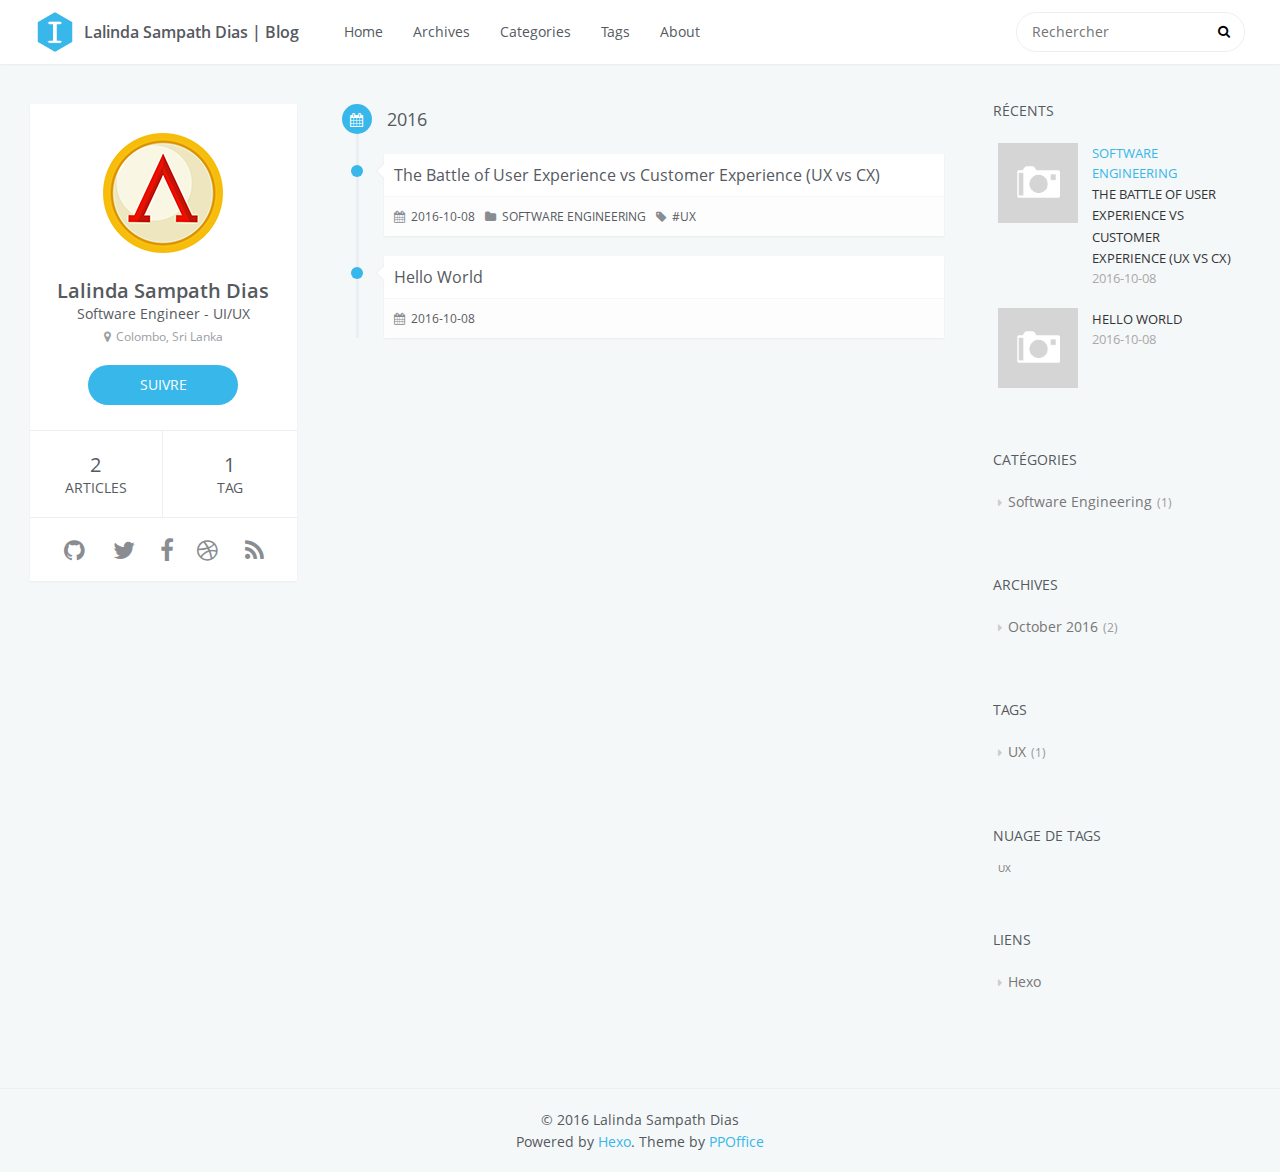
==== commit 70ea3a1d: "Site updated: 2016-10-09 16:07:43" ====
--- a/archives/index.html
+++ b/archives/index.html
@@ -74,7 +74,7 @@
             <div id="search-form-wrap">
 
     <form class="search-form">
-        <input type="text" class="ins-search-input search-form-input" placeholder="Search" />
+        <input type="text" class="ins-search-input search-form-input" placeholder="Rechercher" />
         <button type="submit" class="search-form-submit"></button>
     </form>
     <div class="ins-search">
@@ -93,9 +93,9 @@
 (function (window) {
     var INSIGHT_CONFIG = {
         TRANSLATION: {
-            POSTS: 'Posts',
+            POSTS: 'Articles',
             PAGES: 'Pages',
-            CATEGORIES: 'Categories',
+            CATEGORIES: 'Catégories',
             TAGS: 'Tags',
             UNTITLED: '(Untitled)',
         },
@@ -127,7 +127,7 @@
                 <td>
                     
     <div class="search-form">
-        <input type="text" class="ins-search-input search-form-input" placeholder="Search" />
+        <input type="text" class="ins-search-input search-form-input" placeholder="Rechercher" />
     </div>
 
                 </td>
@@ -147,16 +147,16 @@
             <h2 id="name">Lalinda Sampath Dias</h2>
             <h3 id="title">Software Engineer - UI/UX</h3>
             <span id="location"><i class="fa fa-map-marker"></i>Colombo, Sri Lanka</span>
-            <a id="follow" target="_blank" href="https://github.com/LalindaSampath">FOLLOW</a>
+            <a id="follow" target="_blank" href="https://github.com/LalindaSampath">SUIVRE</a>
         </div>
         <div class="article-info profile-block">
             <div class="article-info-block">
                 2
-                <span>posts</span>
+                <span>Articles</span>
             </div>
             <div class="article-info-block">
                 1
-                <span>tag</span>
+                <span>Tag</span>
             </div>
         </div>
         
@@ -279,7 +279,7 @@
    
         
     <div class="widget-wrap">
-        <h3 class="widget-title">recent</h3>
+        <h3 class="widget-title">Récents</h3>
         <div class="widget">
             <ul id="recent-post" class="">
                 
@@ -328,7 +328,7 @@
     
         
     <div class="widget-wrap">
-        <h3 class="widget-title">categories</h3>
+        <h3 class="widget-title">Catégories</h3>
         <div class="widget">
             <ul class="category-list"><li class="category-list-item"><a class="category-list-link" href="/categories/Software-Engineering/">Software Engineering</a><span class="category-list-count">1</span></li></ul>
         </div>
@@ -337,7 +337,7 @@
     
         
     <div class="widget-wrap">
-        <h3 class="widget-title">archives</h3>
+        <h3 class="widget-title">Archives</h3>
         <div class="widget">
             <ul class="archive-list"><li class="archive-list-item"><a class="archive-list-link" href="/archives/2016/10/">October 2016</a><span class="archive-list-count">2</span></li></ul>
         </div>
@@ -346,7 +346,7 @@
     
         
     <div class="widget-wrap">
-        <h3 class="widget-title">tags</h3>
+        <h3 class="widget-title">Tags</h3>
         <div class="widget">
             <ul class="tag-list"><li class="tag-list-item"><a class="tag-list-link" href="/tags/UX/">UX</a><span class="tag-list-count">1</span></li></ul>
         </div>
@@ -355,7 +355,7 @@
     
         
     <div class="widget-wrap">
-        <h3 class="widget-title">tag cloud</h3>
+        <h3 class="widget-title">Nuage de tags</h3>
         <div class="widget tagcloud">
             <a href="/tags/UX/" style="font-size: 10px;">UX</a>
         </div>
@@ -364,7 +364,7 @@
     
         
     <div class="widget-wrap widget-list">
-        <h3 class="widget-title">links</h3>
+        <h3 class="widget-title">Liens</h3>
         <div class="widget">
             <ul>
                 
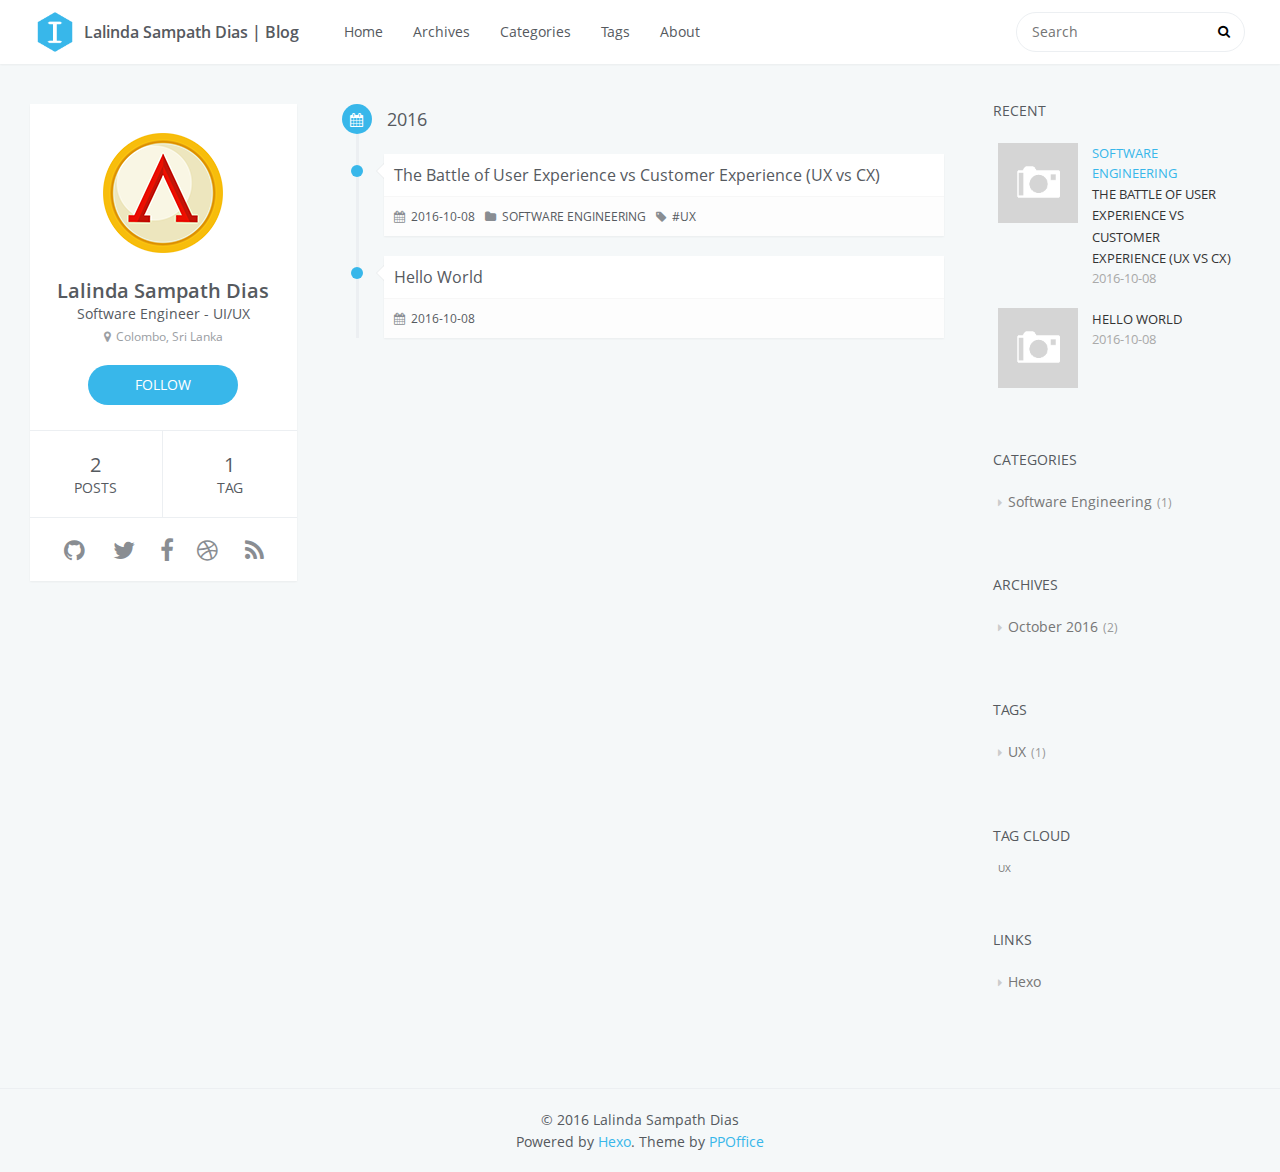
==== commit 76a29008: "Site updated: 2016-10-09 21:38:19" ====
--- a/archives/index.html
+++ b/archives/index.html
@@ -1,5 +1,5 @@
 <!DOCTYPE html>
-<html>
+<html lang=En>
 <head>
     <meta charset="utf-8">
     
@@ -74,7 +74,7 @@
             <div id="search-form-wrap">
 
     <form class="search-form">
-        <input type="text" class="ins-search-input search-form-input" placeholder="Rechercher" />
+        <input type="text" class="ins-search-input search-form-input" placeholder="Search" />
         <button type="submit" class="search-form-submit"></button>
     </form>
     <div class="ins-search">
@@ -93,9 +93,9 @@
 (function (window) {
     var INSIGHT_CONFIG = {
         TRANSLATION: {
-            POSTS: 'Articles',
+            POSTS: 'Posts',
             PAGES: 'Pages',
-            CATEGORIES: 'Catégories',
+            CATEGORIES: 'Categories',
             TAGS: 'Tags',
             UNTITLED: '(Untitled)',
         },
@@ -127,7 +127,7 @@
                 <td>
                     
     <div class="search-form">
-        <input type="text" class="ins-search-input search-form-input" placeholder="Rechercher" />
+        <input type="text" class="ins-search-input search-form-input" placeholder="Search" />
     </div>
 
                 </td>
@@ -147,16 +147,16 @@
             <h2 id="name">Lalinda Sampath Dias</h2>
             <h3 id="title">Software Engineer - UI/UX</h3>
             <span id="location"><i class="fa fa-map-marker"></i>Colombo, Sri Lanka</span>
-            <a id="follow" target="_blank" href="https://github.com/LalindaSampath">SUIVRE</a>
+            <a id="follow" target="_blank" href="https://github.com/LalindaSampath">FOLLOW</a>
         </div>
         <div class="article-info profile-block">
             <div class="article-info-block">
                 2
-                <span>Articles</span>
+                <span>posts</span>
             </div>
             <div class="article-info-block">
                 1
-                <span>Tag</span>
+                <span>tag</span>
             </div>
         </div>
         
@@ -279,7 +279,7 @@
    
         
     <div class="widget-wrap">
-        <h3 class="widget-title">Récents</h3>
+        <h3 class="widget-title">recent</h3>
         <div class="widget">
             <ul id="recent-post" class="">
                 
@@ -328,7 +328,7 @@
     
         
     <div class="widget-wrap">
-        <h3 class="widget-title">Catégories</h3>
+        <h3 class="widget-title">categories</h3>
         <div class="widget">
             <ul class="category-list"><li class="category-list-item"><a class="category-list-link" href="/categories/Software-Engineering/">Software Engineering</a><span class="category-list-count">1</span></li></ul>
         </div>
@@ -337,7 +337,7 @@
     
         
     <div class="widget-wrap">
-        <h3 class="widget-title">Archives</h3>
+        <h3 class="widget-title">archives</h3>
         <div class="widget">
             <ul class="archive-list"><li class="archive-list-item"><a class="archive-list-link" href="/archives/2016/10/">October 2016</a><span class="archive-list-count">2</span></li></ul>
         </div>
@@ -346,7 +346,7 @@
     
         
     <div class="widget-wrap">
-        <h3 class="widget-title">Tags</h3>
+        <h3 class="widget-title">tags</h3>
         <div class="widget">
             <ul class="tag-list"><li class="tag-list-item"><a class="tag-list-link" href="/tags/UX/">UX</a><span class="tag-list-count">1</span></li></ul>
         </div>
@@ -355,7 +355,7 @@
     
         
     <div class="widget-wrap">
-        <h3 class="widget-title">Nuage de tags</h3>
+        <h3 class="widget-title">tag cloud</h3>
         <div class="widget tagcloud">
             <a href="/tags/UX/" style="font-size: 10px;">UX</a>
         </div>
@@ -364,7 +364,7 @@
     
         
     <div class="widget-wrap widget-list">
-        <h3 class="widget-title">Liens</h3>
+        <h3 class="widget-title">links</h3>
         <div class="widget">
             <ul>
                 
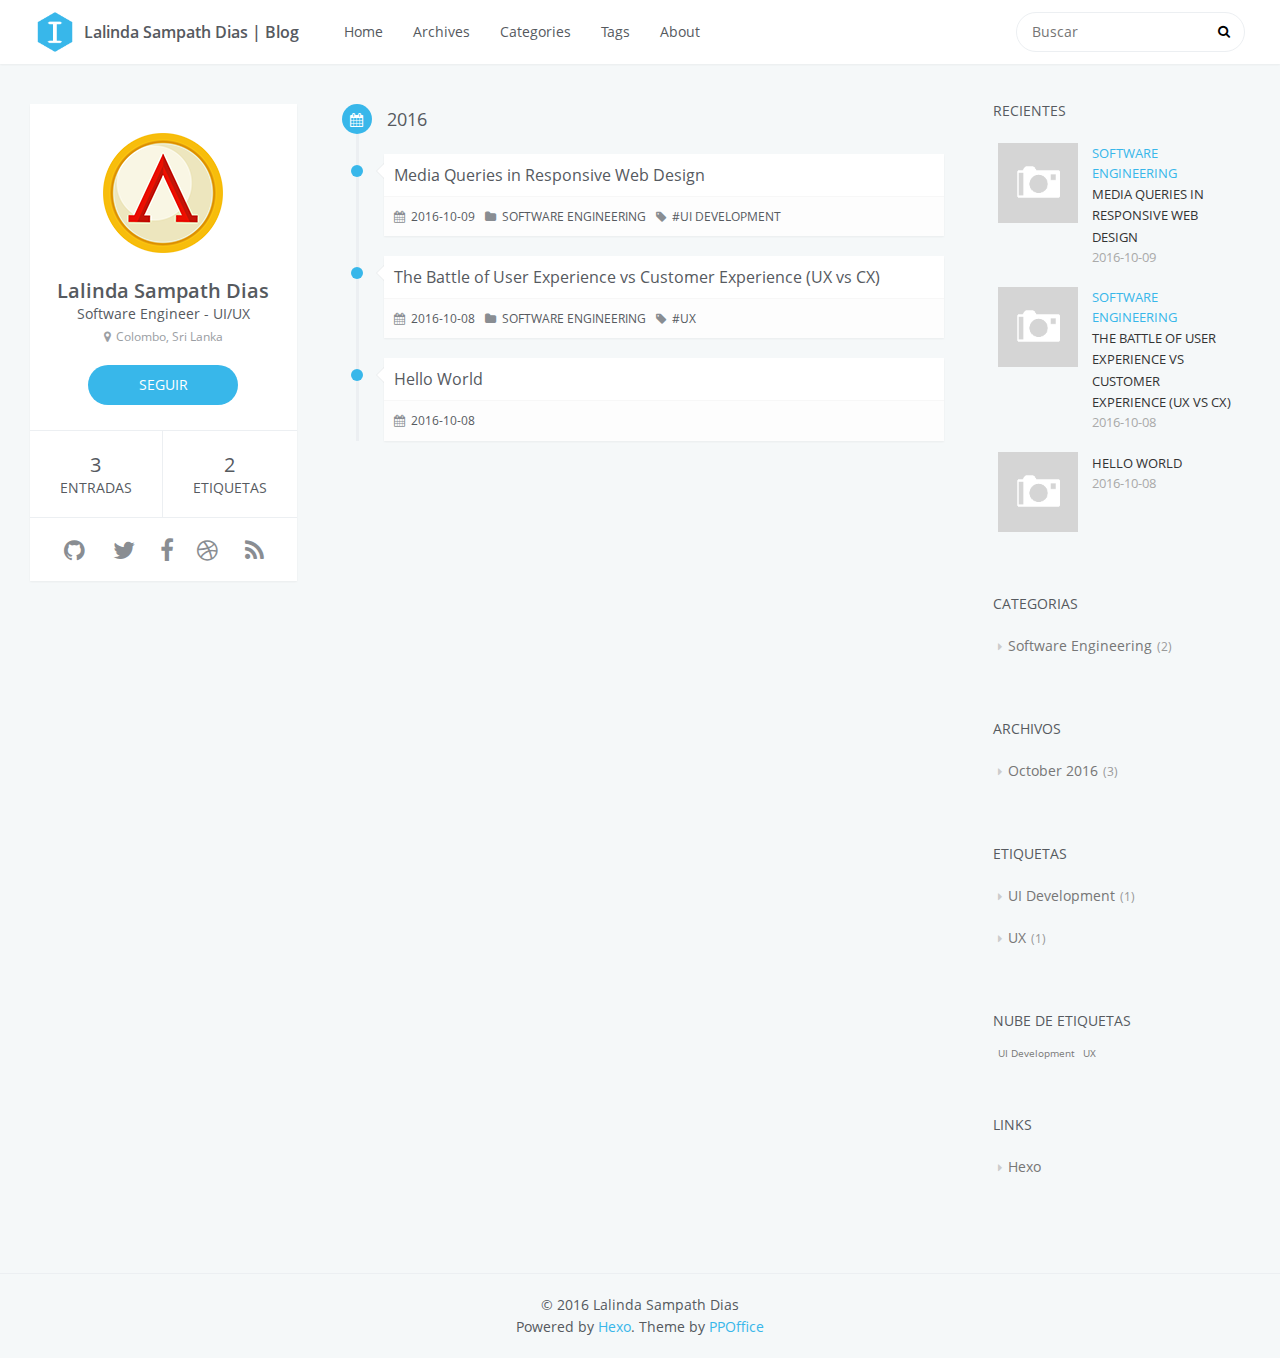
==== commit 180e6e56: "Site updated: 2016-10-09 22:44:42" ====
--- a/archives/index.html
+++ b/archives/index.html
@@ -3,7 +3,7 @@
 <head>
     <meta charset="utf-8">
     
-    <title>Archive | Lalinda Sampath Dias | Blog</title>
+    <title>Archivo | Lalinda Sampath Dias | Blog</title>
     <meta name="viewport" content="width=device-width, initial-scale=1, maximum-scale=1" />
     <meta property="og:type" content="website">
 <meta property="og:title" content="Lalinda Sampath Dias | Blog">
@@ -74,7 +74,7 @@
             <div id="search-form-wrap">
 
     <form class="search-form">
-        <input type="text" class="ins-search-input search-form-input" placeholder="Search" />
+        <input type="text" class="ins-search-input search-form-input" placeholder="Buscar" />
         <button type="submit" class="search-form-submit"></button>
     </form>
     <div class="ins-search">
@@ -93,10 +93,10 @@
 (function (window) {
     var INSIGHT_CONFIG = {
         TRANSLATION: {
-            POSTS: 'Posts',
+            POSTS: 'Entradas',
             PAGES: 'Pages',
-            CATEGORIES: 'Categories',
-            TAGS: 'Tags',
+            CATEGORIES: 'Categorias',
+            TAGS: 'Etiquetas',
             UNTITLED: '(Untitled)',
         },
         ROOT_URL: '/',
@@ -127,7 +127,7 @@
                 <td>
                     
     <div class="search-form">
-        <input type="text" class="ins-search-input search-form-input" placeholder="Search" />
+        <input type="text" class="ins-search-input search-form-input" placeholder="Buscar" />
     </div>
 
                 </td>
@@ -147,16 +147,16 @@
             <h2 id="name">Lalinda Sampath Dias</h2>
             <h3 id="title">Software Engineer - UI/UX</h3>
             <span id="location"><i class="fa fa-map-marker"></i>Colombo, Sri Lanka</span>
-            <a id="follow" target="_blank" href="https://github.com/LalindaSampath">FOLLOW</a>
+            <a id="follow" target="_blank" href="https://github.com/LalindaSampath">SEGUIR</a>
         </div>
         <div class="article-info profile-block">
             <div class="article-info-block">
+                3
+                <span>Entradas</span>
+            </div>
+            <div class="article-info-block">
                 2
-                <span>posts</span>
-            </div>
-            <div class="article-info-block">
-                1
-                <span>tag</span>
+                <span>Etiquetas</span>
             </div>
         </div>
         
@@ -210,6 +210,42 @@
                 <h1 class="title">2016</h1>
             </div>
         
+        <div class="timeline-row">
+            <span class="node"></span>
+            <div class="content">
+                
+    
+        <h1 itemprop="name">
+            <a class="timeline-article-title" href="/2016/10/09/Media-Queries-in-Responsive-Web-Design/">Media Queries in Responsive Web Design</a>
+        </h1>
+    
+
+                <div class="article-meta">
+                    
+    <div class="article-date">
+        <i class="fa fa-calendar"></i>
+        <a href="/2016/10/09/Media-Queries-in-Responsive-Web-Design/">
+            <time datetime="2016-10-09T16:09:27.000Z" itemprop="datePublished">2016-10-09</time>
+        </a>
+    </div>
+
+
+                    
+    <div class="article-category">
+    	<i class="fa fa-folder"></i>
+        <a class="article-category-link" href="/categories/Software-Engineering/">Software Engineering</a>
+    </div>
+
+                    
+    <div class="article-tag">
+        <i class="fa fa-tag"></i>
+        <a class="tag-link" href="/tags/UI-Development/">UI Development</a>
+    </div>
+
+                </div>
+            </div>
+        </div>
+    
         <div class="timeline-row">
             <span class="node"></span>
             <div class="content">
@@ -279,9 +315,28 @@
    
         
     <div class="widget-wrap">
-        <h3 class="widget-title">recent</h3>
+        <h3 class="widget-title">Recientes</h3>
         <div class="widget">
             <ul id="recent-post" class="">
+                
+                    <li>
+                        
+                        <div class="item-thumbnail">
+                            <a href="/2016/10/09/Media-Queries-in-Responsive-Web-Design/" class="thumbnail">
+    
+    
+        <span class="thumbnail-image thumbnail-none"></span>
+    
+</a>
+
+                        </div>
+                        
+                        <div class="item-inner">
+                            <p class="item-category"><a class="article-category-link" href="/categories/Software-Engineering/">Software Engineering</a></p>
+                            <p class="item-title"><a href="/2016/10/09/Media-Queries-in-Responsive-Web-Design/" class="title">Media Queries in Responsive Web Design</a></p>
+                            <p class="item-date"><time datetime="2016-10-09T16:09:27.000Z" itemprop="datePublished">2016-10-09</time></p>
+                        </div>
+                    </li>
                 
                     <li>
                         
@@ -328,43 +383,43 @@
     
         
     <div class="widget-wrap">
-        <h3 class="widget-title">categories</h3>
+        <h3 class="widget-title">Categorias</h3>
         <div class="widget">
-            <ul class="category-list"><li class="category-list-item"><a class="category-list-link" href="/categories/Software-Engineering/">Software Engineering</a><span class="category-list-count">1</span></li></ul>
+            <ul class="category-list"><li class="category-list-item"><a class="category-list-link" href="/categories/Software-Engineering/">Software Engineering</a><span class="category-list-count">2</span></li></ul>
         </div>
     </div>
 
     
         
     <div class="widget-wrap">
-        <h3 class="widget-title">archives</h3>
+        <h3 class="widget-title">Archivos</h3>
         <div class="widget">
-            <ul class="archive-list"><li class="archive-list-item"><a class="archive-list-link" href="/archives/2016/10/">October 2016</a><span class="archive-list-count">2</span></li></ul>
+            <ul class="archive-list"><li class="archive-list-item"><a class="archive-list-link" href="/archives/2016/10/">October 2016</a><span class="archive-list-count">3</span></li></ul>
         </div>
     </div>
 
     
         
     <div class="widget-wrap">
-        <h3 class="widget-title">tags</h3>
+        <h3 class="widget-title">Etiquetas</h3>
         <div class="widget">
-            <ul class="tag-list"><li class="tag-list-item"><a class="tag-list-link" href="/tags/UX/">UX</a><span class="tag-list-count">1</span></li></ul>
+            <ul class="tag-list"><li class="tag-list-item"><a class="tag-list-link" href="/tags/UI-Development/">UI Development</a><span class="tag-list-count">1</span></li><li class="tag-list-item"><a class="tag-list-link" href="/tags/UX/">UX</a><span class="tag-list-count">1</span></li></ul>
         </div>
     </div>
 
     
         
     <div class="widget-wrap">
-        <h3 class="widget-title">tag cloud</h3>
+        <h3 class="widget-title">Nube de etiquetas</h3>
         <div class="widget tagcloud">
-            <a href="/tags/UX/" style="font-size: 10px;">UX</a>
+            <a href="/tags/UI-Development/" style="font-size: 10px;">UI Development</a> <a href="/tags/UX/" style="font-size: 10px;">UX</a>
         </div>
     </div>
 
     
         
     <div class="widget-wrap widget-list">
-        <h3 class="widget-title">links</h3>
+        <h3 class="widget-title">Links</h3>
         <div class="widget">
             <ul>
                 
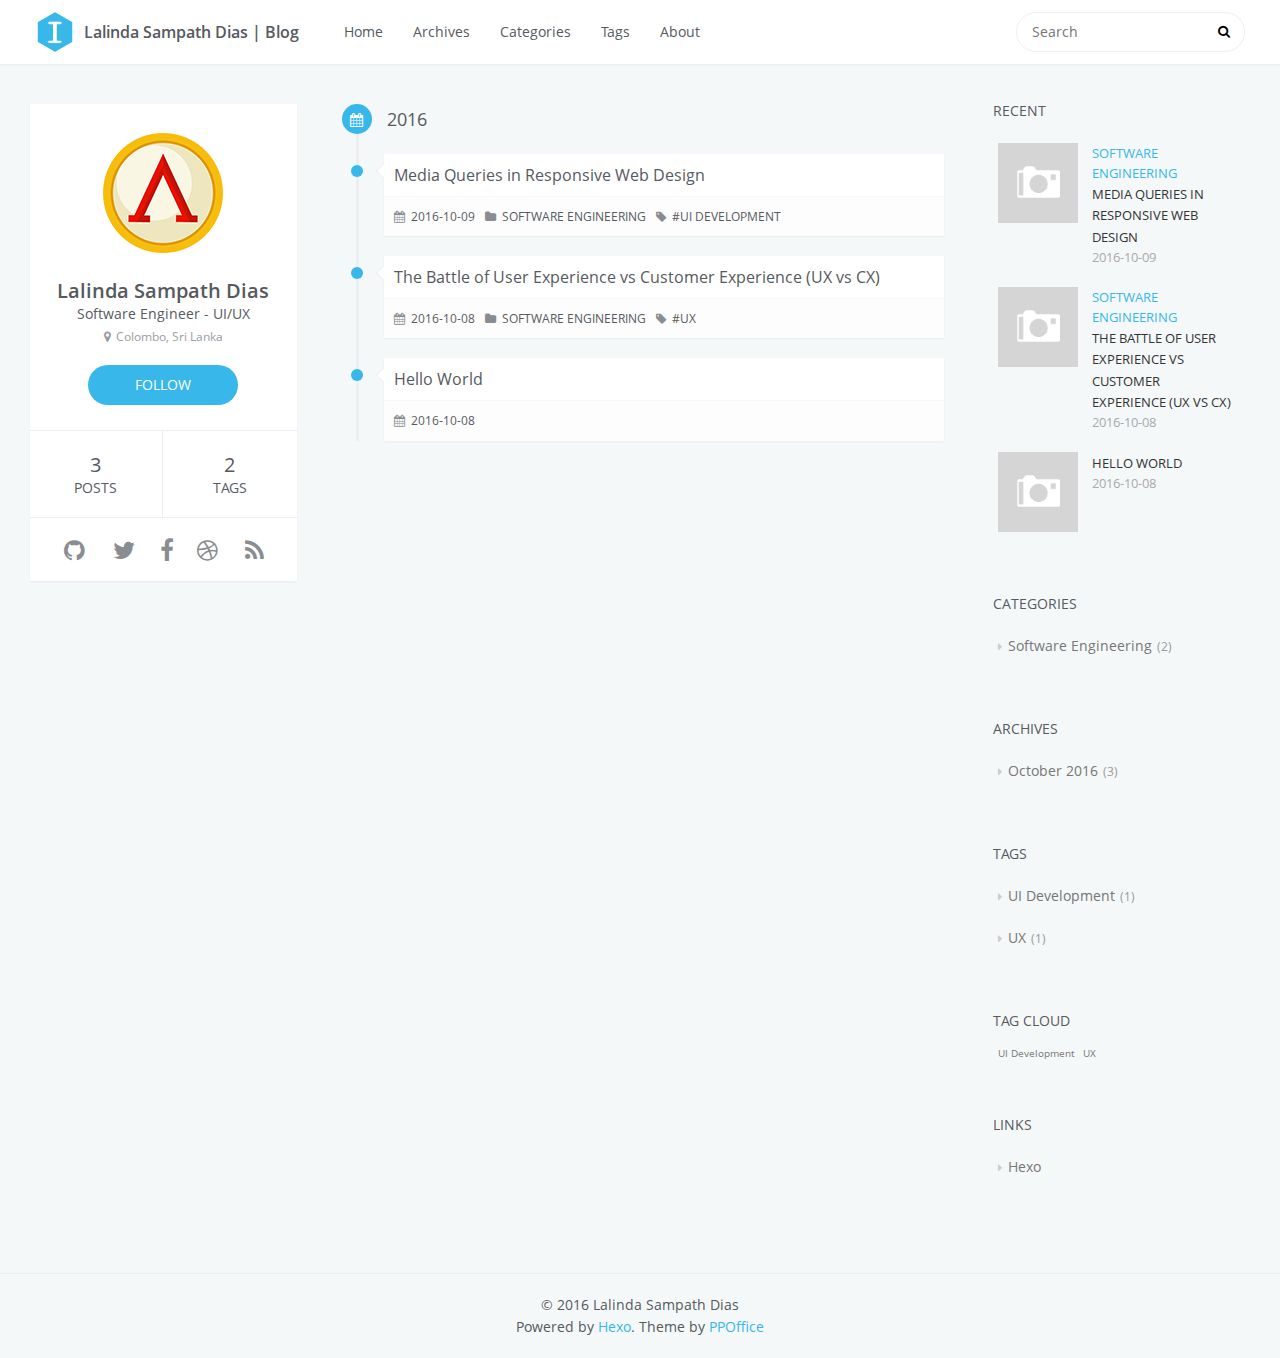
==== commit 85c109c1: "Site updated: 2016-10-10 21:00:56" ====
--- a/archives/index.html
+++ b/archives/index.html
@@ -3,7 +3,7 @@
 <head>
     <meta charset="utf-8">
     
-    <title>Archivo | Lalinda Sampath Dias | Blog</title>
+    <title>Archive | Lalinda Sampath Dias | Blog</title>
     <meta name="viewport" content="width=device-width, initial-scale=1, maximum-scale=1" />
     <meta property="og:type" content="website">
 <meta property="og:title" content="Lalinda Sampath Dias | Blog">
@@ -74,7 +74,7 @@
             <div id="search-form-wrap">
 
     <form class="search-form">
-        <input type="text" class="ins-search-input search-form-input" placeholder="Buscar" />
+        <input type="text" class="ins-search-input search-form-input" placeholder="Search" />
         <button type="submit" class="search-form-submit"></button>
     </form>
     <div class="ins-search">
@@ -93,10 +93,10 @@
 (function (window) {
     var INSIGHT_CONFIG = {
         TRANSLATION: {
-            POSTS: 'Entradas',
+            POSTS: 'Posts',
             PAGES: 'Pages',
-            CATEGORIES: 'Categorias',
-            TAGS: 'Etiquetas',
+            CATEGORIES: 'Categories',
+            TAGS: 'Tags',
             UNTITLED: '(Untitled)',
         },
         ROOT_URL: '/',
@@ -127,7 +127,7 @@
                 <td>
                     
     <div class="search-form">
-        <input type="text" class="ins-search-input search-form-input" placeholder="Buscar" />
+        <input type="text" class="ins-search-input search-form-input" placeholder="Search" />
     </div>
 
                 </td>
@@ -147,16 +147,16 @@
             <h2 id="name">Lalinda Sampath Dias</h2>
             <h3 id="title">Software Engineer - UI/UX</h3>
             <span id="location"><i class="fa fa-map-marker"></i>Colombo, Sri Lanka</span>
-            <a id="follow" target="_blank" href="https://github.com/LalindaSampath">SEGUIR</a>
+            <a id="follow" target="_blank" href="https://github.com/LalindaSampath">FOLLOW</a>
         </div>
         <div class="article-info profile-block">
             <div class="article-info-block">
                 3
-                <span>Entradas</span>
+                <span>posts</span>
             </div>
             <div class="article-info-block">
                 2
-                <span>Etiquetas</span>
+                <span>tags</span>
             </div>
         </div>
         
@@ -315,7 +315,7 @@
    
         
     <div class="widget-wrap">
-        <h3 class="widget-title">Recientes</h3>
+        <h3 class="widget-title">recent</h3>
         <div class="widget">
             <ul id="recent-post" class="">
                 
@@ -383,7 +383,7 @@
     
         
     <div class="widget-wrap">
-        <h3 class="widget-title">Categorias</h3>
+        <h3 class="widget-title">categories</h3>
         <div class="widget">
             <ul class="category-list"><li class="category-list-item"><a class="category-list-link" href="/categories/Software-Engineering/">Software Engineering</a><span class="category-list-count">2</span></li></ul>
         </div>
@@ -392,7 +392,7 @@
     
         
     <div class="widget-wrap">
-        <h3 class="widget-title">Archivos</h3>
+        <h3 class="widget-title">archives</h3>
         <div class="widget">
             <ul class="archive-list"><li class="archive-list-item"><a class="archive-list-link" href="/archives/2016/10/">October 2016</a><span class="archive-list-count">3</span></li></ul>
         </div>
@@ -401,7 +401,7 @@
     
         
     <div class="widget-wrap">
-        <h3 class="widget-title">Etiquetas</h3>
+        <h3 class="widget-title">tags</h3>
         <div class="widget">
             <ul class="tag-list"><li class="tag-list-item"><a class="tag-list-link" href="/tags/UI-Development/">UI Development</a><span class="tag-list-count">1</span></li><li class="tag-list-item"><a class="tag-list-link" href="/tags/UX/">UX</a><span class="tag-list-count">1</span></li></ul>
         </div>
@@ -410,7 +410,7 @@
     
         
     <div class="widget-wrap">
-        <h3 class="widget-title">Nube de etiquetas</h3>
+        <h3 class="widget-title">tag cloud</h3>
         <div class="widget tagcloud">
             <a href="/tags/UI-Development/" style="font-size: 10px;">UI Development</a> <a href="/tags/UX/" style="font-size: 10px;">UX</a>
         </div>
@@ -419,7 +419,7 @@
     
         
     <div class="widget-wrap widget-list">
-        <h3 class="widget-title">Links</h3>
+        <h3 class="widget-title">links</h3>
         <div class="widget">
             <ul>
                 
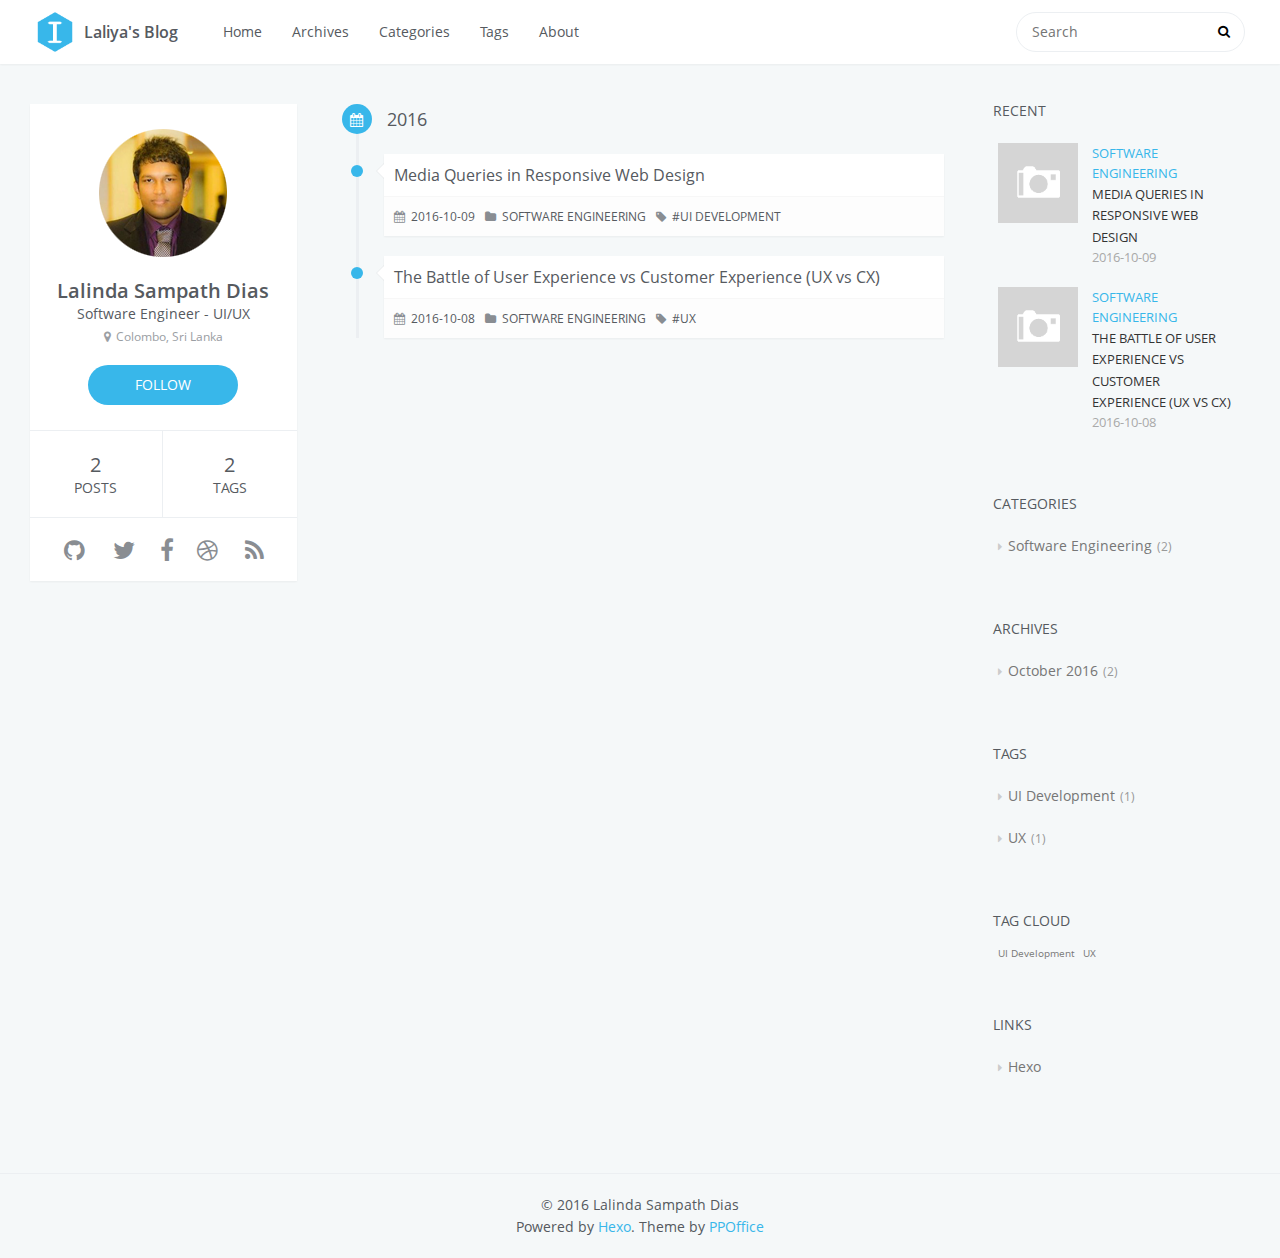
==== commit e17f2bbd: "Site updated: 2016-10-10 22:32:35" ====
--- a/archives/index.html
+++ b/archives/index.html
@@ -3,18 +3,21 @@
 <head>
     <meta charset="utf-8">
     
-    <title>Archive | Lalinda Sampath Dias | Blog</title>
+    <title>Archive | Laliya&#39;s Blog</title>
     <meta name="viewport" content="width=device-width, initial-scale=1, maximum-scale=1" />
-    <meta property="og:type" content="website">
-<meta property="og:title" content="Lalinda Sampath Dias | Blog">
+    <meta name="description" content="I’m a passionate, responsible and committed engineer, who enjoys challenges and achieving goals. Interested in software Research and Developments with new technologies and algorithms. Have ability to">
+<meta property="og:type" content="website">
+<meta property="og:title" content="Laliya's Blog">
 <meta property="og:url" content="http://yoursite.com/archives/index.html">
-<meta property="og:site_name" content="Lalinda Sampath Dias | Blog">
+<meta property="og:site_name" content="Laliya's Blog">
+<meta property="og:description" content="I’m a passionate, responsible and committed engineer, who enjoys challenges and achieving goals. Interested in software Research and Developments with new technologies and algorithms. Have ability to">
 <meta name="twitter:card" content="summary">
-<meta name="twitter:title" content="Lalinda Sampath Dias | Blog">
-    
-
-    
-        <link rel="alternate" href="/" title="Lalinda Sampath Dias | Blog" type="application/atom+xml" />
+<meta name="twitter:title" content="Laliya's Blog">
+<meta name="twitter:description" content="I’m a passionate, responsible and committed engineer, who enjoys challenges and achieving goals. Interested in software Research and Developments with new technologies and algorithms. Have ability to">
+    
+
+    
+        <link rel="alternate" href="/" title="Laliya&#39;s Blog" type="application/atom+xml" />
     
 
     
@@ -45,7 +48,7 @@
         <div class="outer">
             <a href="/" id="logo">
                 <i class="logo"></i>
-                <span class="site-title">Lalinda Sampath Dias | Blog</span>
+                <span class="site-title">Laliya&#39;s Blog</span>
             </a>
             <nav id="main-nav">
                 
@@ -65,7 +68,7 @@
                 <nav id="sub-nav">
                     <div class="profile" id="profile-nav">
                         <a id="profile-anchor" href="javascript:;">
-                            <img class="avatar" src="/css/images/avatar.png" />
+                            <img class="avatar" src="/css/images/pro_pic.png" />
                             <i class="fa fa-caret-down"></i>
                         </a>
                     </div>
@@ -143,7 +146,7 @@
 <aside id="profile">
     <div class="inner profile-inner">
         <div class="base-info profile-block">
-            <img id="avatar" src="/css/images/avatar.png" />
+            <img id="avatar" src="/css/images/pro_pic.png" />
             <h2 id="name">Lalinda Sampath Dias</h2>
             <h3 id="title">Software Engineer - UI/UX</h3>
             <span id="location"><i class="fa fa-map-marker"></i>Colombo, Sri Lanka</span>
@@ -151,7 +154,7 @@
         </div>
         <div class="article-info profile-block">
             <div class="article-info-block">
-                3
+                2
                 <span>posts</span>
             </div>
             <div class="article-info-block">
@@ -278,32 +281,6 @@
         <a class="tag-link" href="/tags/UX/">UX</a>
     </div>
 
-                </div>
-            </div>
-        </div>
-    
-        <div class="timeline-row">
-            <span class="node"></span>
-            <div class="content">
-                
-    
-        <h1 itemprop="name">
-            <a class="timeline-article-title" href="/2016/10/08/hello-world/">Hello World</a>
-        </h1>
-    
-
-                <div class="article-meta">
-                    
-    <div class="article-date">
-        <i class="fa fa-calendar"></i>
-        <a href="/2016/10/08/hello-world/">
-            <time datetime="2016-10-08T12:03:50.158Z" itemprop="datePublished">2016-10-08</time>
-        </a>
-    </div>
-
-
-                    
-                    
                 </div>
             </div>
         </div>
@@ -357,25 +334,6 @@
                         </div>
                     </li>
                 
-                    <li>
-                        
-                        <div class="item-thumbnail">
-                            <a href="/2016/10/08/hello-world/" class="thumbnail">
-    
-    
-        <span class="thumbnail-image thumbnail-none"></span>
-    
-</a>
-
-                        </div>
-                        
-                        <div class="item-inner">
-                            <p class="item-category"></p>
-                            <p class="item-title"><a href="/2016/10/08/hello-world/" class="title">Hello World</a></p>
-                            <p class="item-date"><time datetime="2016-10-08T12:03:50.158Z" itemprop="datePublished">2016-10-08</time></p>
-                        </div>
-                    </li>
-                
             </ul>
         </div>
     </div>
@@ -394,7 +352,7 @@
     <div class="widget-wrap">
         <h3 class="widget-title">archives</h3>
         <div class="widget">
-            <ul class="archive-list"><li class="archive-list-item"><a class="archive-list-link" href="/archives/2016/10/">October 2016</a><span class="archive-list-count">3</span></li></ul>
+            <ul class="archive-list"><li class="archive-list-item"><a class="archive-list-link" href="/archives/2016/10/">October 2016</a><span class="archive-list-count">2</span></li></ul>
         </div>
     </div>
 
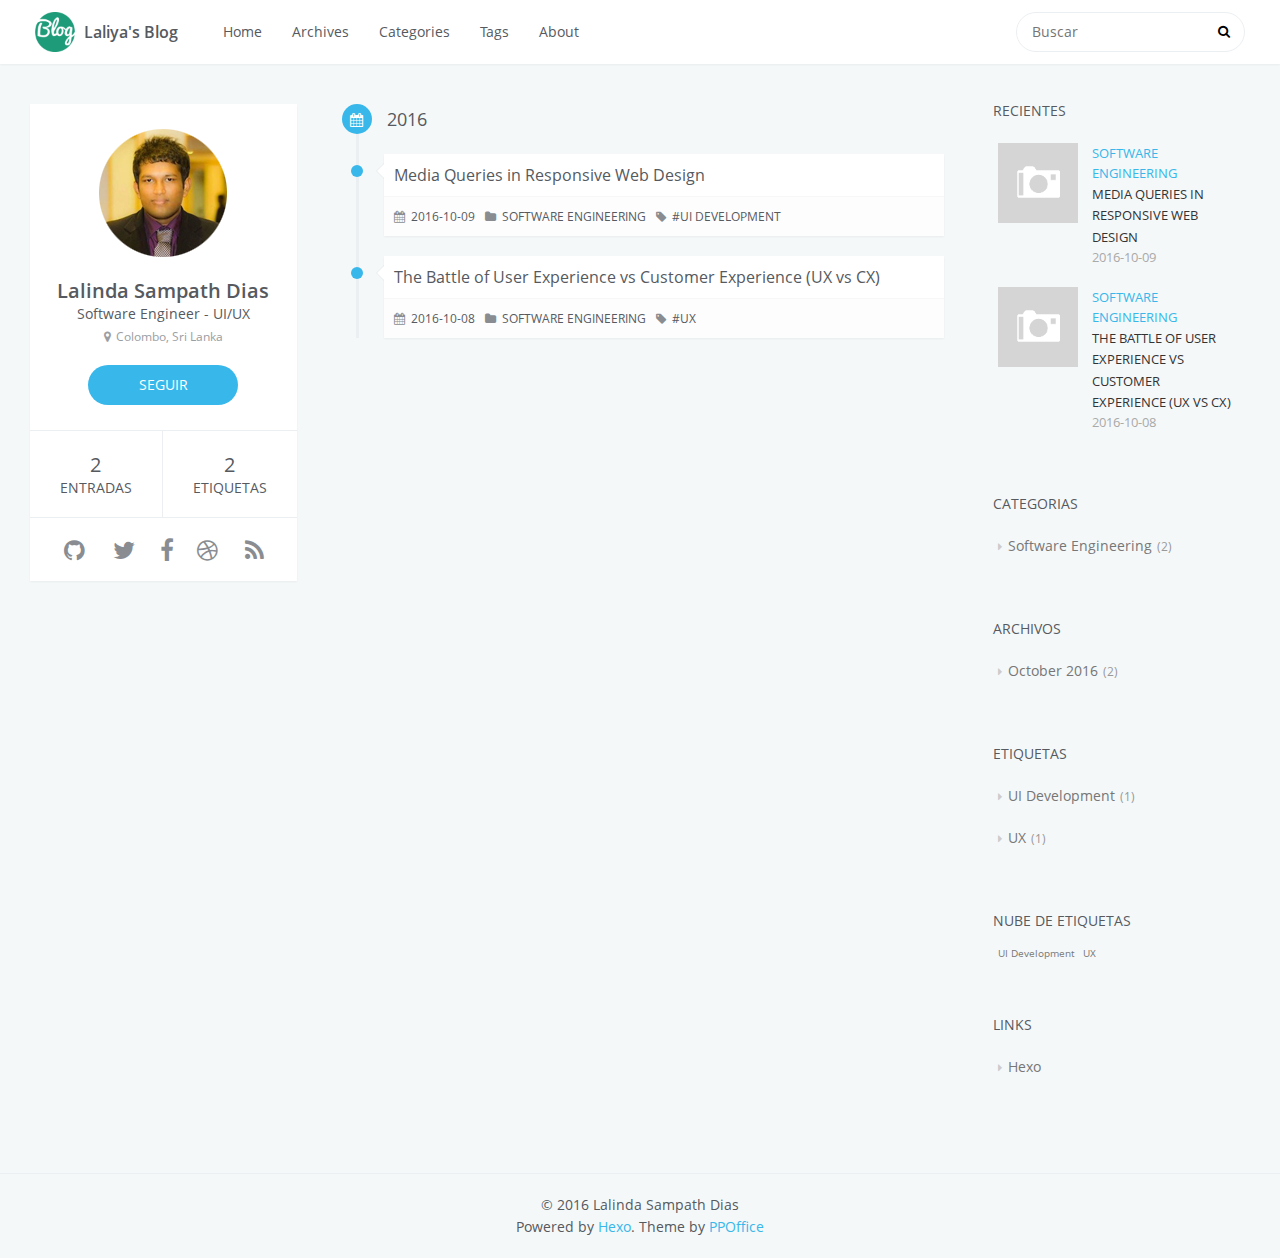
==== commit f74b75a7: "Site updated: 2016-10-10 22:34:36" ====
--- a/archives/index.html
+++ b/archives/index.html
@@ -3,7 +3,7 @@
 <head>
     <meta charset="utf-8">
     
-    <title>Archive | Laliya&#39;s Blog</title>
+    <title>Archivo | Laliya&#39;s Blog</title>
     <meta name="viewport" content="width=device-width, initial-scale=1, maximum-scale=1" />
     <meta name="description" content="I’m a passionate, responsible and committed engineer, who enjoys challenges and achieving goals. Interested in software Research and Developments with new technologies and algorithms. Have ability to">
 <meta property="og:type" content="website">
@@ -77,7 +77,7 @@
             <div id="search-form-wrap">
 
     <form class="search-form">
-        <input type="text" class="ins-search-input search-form-input" placeholder="Search" />
+        <input type="text" class="ins-search-input search-form-input" placeholder="Buscar" />
         <button type="submit" class="search-form-submit"></button>
     </form>
     <div class="ins-search">
@@ -96,10 +96,10 @@
 (function (window) {
     var INSIGHT_CONFIG = {
         TRANSLATION: {
-            POSTS: 'Posts',
+            POSTS: 'Entradas',
             PAGES: 'Pages',
-            CATEGORIES: 'Categories',
-            TAGS: 'Tags',
+            CATEGORIES: 'Categorias',
+            TAGS: 'Etiquetas',
             UNTITLED: '(Untitled)',
         },
         ROOT_URL: '/',
@@ -130,7 +130,7 @@
                 <td>
                     
     <div class="search-form">
-        <input type="text" class="ins-search-input search-form-input" placeholder="Search" />
+        <input type="text" class="ins-search-input search-form-input" placeholder="Buscar" />
     </div>
 
                 </td>
@@ -150,16 +150,16 @@
             <h2 id="name">Lalinda Sampath Dias</h2>
             <h3 id="title">Software Engineer - UI/UX</h3>
             <span id="location"><i class="fa fa-map-marker"></i>Colombo, Sri Lanka</span>
-            <a id="follow" target="_blank" href="https://github.com/LalindaSampath">FOLLOW</a>
+            <a id="follow" target="_blank" href="https://github.com/LalindaSampath">SEGUIR</a>
         </div>
         <div class="article-info profile-block">
             <div class="article-info-block">
                 2
-                <span>posts</span>
+                <span>Entradas</span>
             </div>
             <div class="article-info-block">
                 2
-                <span>tags</span>
+                <span>Etiquetas</span>
             </div>
         </div>
         
@@ -292,7 +292,7 @@
    
         
     <div class="widget-wrap">
-        <h3 class="widget-title">recent</h3>
+        <h3 class="widget-title">Recientes</h3>
         <div class="widget">
             <ul id="recent-post" class="">
                 
@@ -341,7 +341,7 @@
     
         
     <div class="widget-wrap">
-        <h3 class="widget-title">categories</h3>
+        <h3 class="widget-title">Categorias</h3>
         <div class="widget">
             <ul class="category-list"><li class="category-list-item"><a class="category-list-link" href="/categories/Software-Engineering/">Software Engineering</a><span class="category-list-count">2</span></li></ul>
         </div>
@@ -350,7 +350,7 @@
     
         
     <div class="widget-wrap">
-        <h3 class="widget-title">archives</h3>
+        <h3 class="widget-title">Archivos</h3>
         <div class="widget">
             <ul class="archive-list"><li class="archive-list-item"><a class="archive-list-link" href="/archives/2016/10/">October 2016</a><span class="archive-list-count">2</span></li></ul>
         </div>
@@ -359,7 +359,7 @@
     
         
     <div class="widget-wrap">
-        <h3 class="widget-title">tags</h3>
+        <h3 class="widget-title">Etiquetas</h3>
         <div class="widget">
             <ul class="tag-list"><li class="tag-list-item"><a class="tag-list-link" href="/tags/UI-Development/">UI Development</a><span class="tag-list-count">1</span></li><li class="tag-list-item"><a class="tag-list-link" href="/tags/UX/">UX</a><span class="tag-list-count">1</span></li></ul>
         </div>
@@ -368,7 +368,7 @@
     
         
     <div class="widget-wrap">
-        <h3 class="widget-title">tag cloud</h3>
+        <h3 class="widget-title">Nube de etiquetas</h3>
         <div class="widget tagcloud">
             <a href="/tags/UI-Development/" style="font-size: 10px;">UI Development</a> <a href="/tags/UX/" style="font-size: 10px;">UX</a>
         </div>
@@ -377,7 +377,7 @@
     
         
     <div class="widget-wrap widget-list">
-        <h3 class="widget-title">links</h3>
+        <h3 class="widget-title">Links</h3>
         <div class="widget">
             <ul>
                 
--- a/css/style.css
+++ b/css/style.css
@@ -170,7 +170,7 @@
   width: 40px;
   height: 40px;
   background-repeat: no-repeat;
-  background-image: url("images/logo.png");
+  background-image: url("images/logo_blog.png");
   -webkit-background-size: 40px 40px;
   -moz-background-size: 40px 40px;
   background-size: 40px 40px;
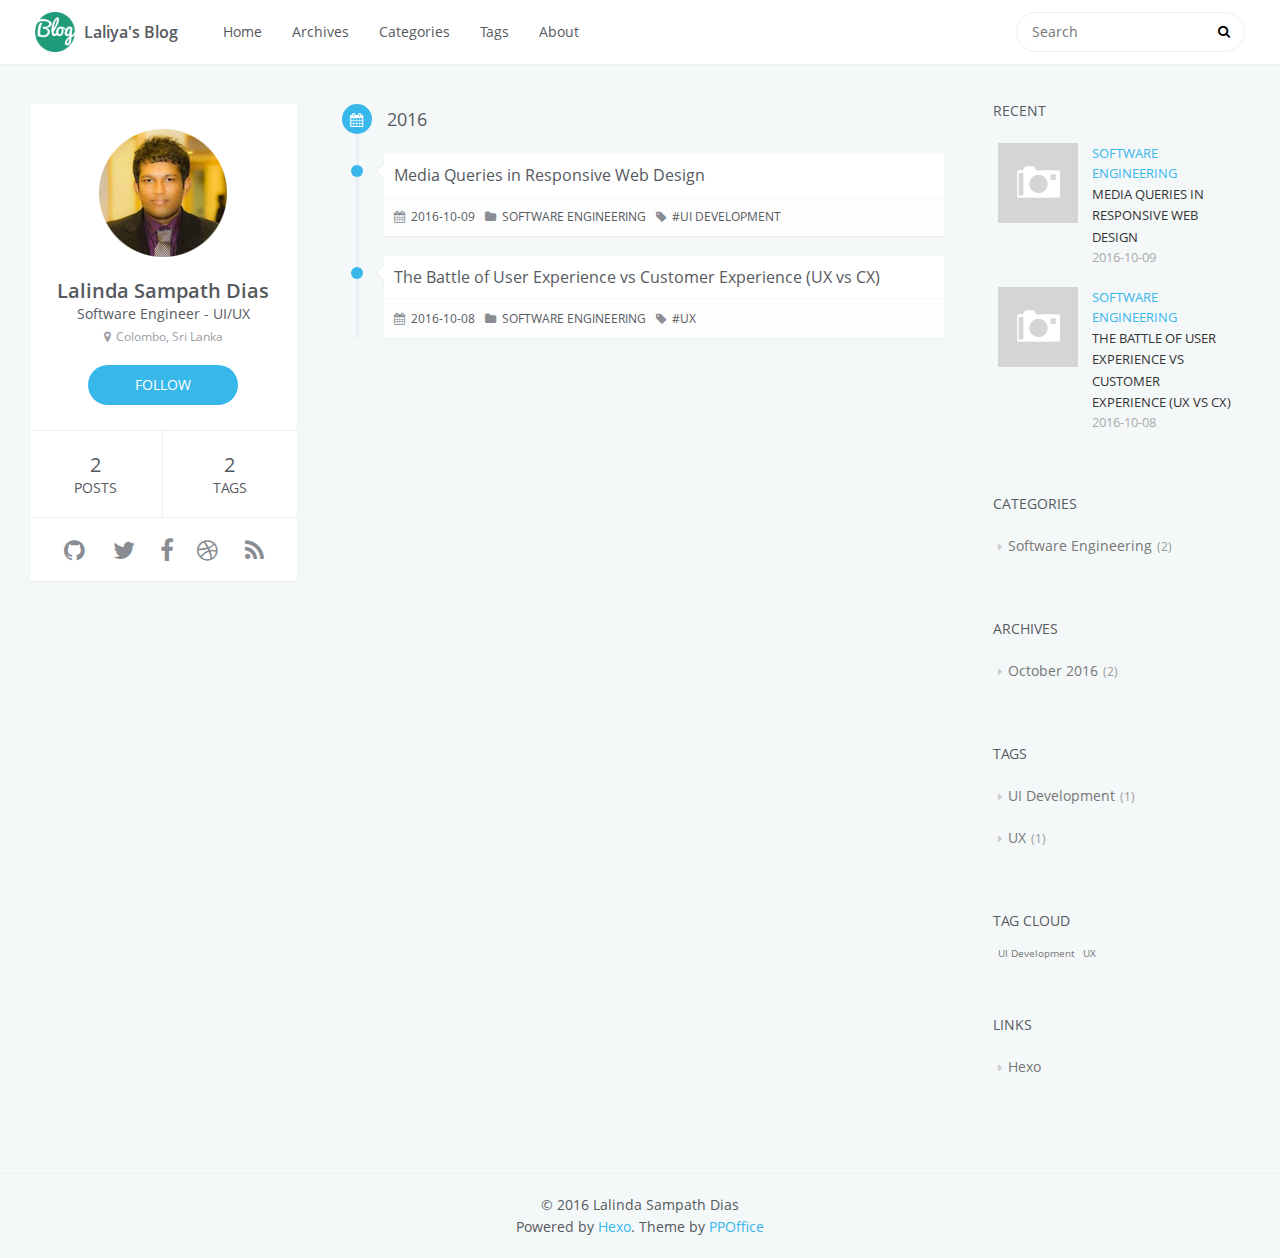
==== commit 7f24b5c1: "Site updated: 2016-10-13 00:02:36" ====
--- a/archives/index.html
+++ b/archives/index.html
@@ -1,9 +1,9 @@
 <!DOCTYPE html>
-<html lang=En>
+<html lang=en>
 <head>
     <meta charset="utf-8">
     
-    <title>Archivo | Laliya&#39;s Blog</title>
+    <title>Archive | Laliya&#39;s Blog</title>
     <meta name="viewport" content="width=device-width, initial-scale=1, maximum-scale=1" />
     <meta name="description" content="I’m a passionate, responsible and committed engineer, who enjoys challenges and achieving goals. Interested in software Research and Developments with new technologies and algorithms. Have ability to">
 <meta property="og:type" content="website">
@@ -77,7 +77,7 @@
             <div id="search-form-wrap">
 
     <form class="search-form">
-        <input type="text" class="ins-search-input search-form-input" placeholder="Buscar" />
+        <input type="text" class="ins-search-input search-form-input" placeholder="Search" />
         <button type="submit" class="search-form-submit"></button>
     </form>
     <div class="ins-search">
@@ -96,10 +96,10 @@
 (function (window) {
     var INSIGHT_CONFIG = {
         TRANSLATION: {
-            POSTS: 'Entradas',
+            POSTS: 'Posts',
             PAGES: 'Pages',
-            CATEGORIES: 'Categorias',
-            TAGS: 'Etiquetas',
+            CATEGORIES: 'Categories',
+            TAGS: 'Tags',
             UNTITLED: '(Untitled)',
         },
         ROOT_URL: '/',
@@ -130,7 +130,7 @@
                 <td>
                     
     <div class="search-form">
-        <input type="text" class="ins-search-input search-form-input" placeholder="Buscar" />
+        <input type="text" class="ins-search-input search-form-input" placeholder="Search" />
     </div>
 
                 </td>
@@ -150,16 +150,16 @@
             <h2 id="name">Lalinda Sampath Dias</h2>
             <h3 id="title">Software Engineer - UI/UX</h3>
             <span id="location"><i class="fa fa-map-marker"></i>Colombo, Sri Lanka</span>
-            <a id="follow" target="_blank" href="https://github.com/LalindaSampath">SEGUIR</a>
+            <a id="follow" target="_blank" href="https://github.com/LalindaSampath">FOLLOW</a>
         </div>
         <div class="article-info profile-block">
             <div class="article-info-block">
                 2
-                <span>Entradas</span>
+                <span>posts</span>
             </div>
             <div class="article-info-block">
                 2
-                <span>Etiquetas</span>
+                <span>tags</span>
             </div>
         </div>
         
@@ -292,7 +292,7 @@
    
         
     <div class="widget-wrap">
-        <h3 class="widget-title">Recientes</h3>
+        <h3 class="widget-title">recent</h3>
         <div class="widget">
             <ul id="recent-post" class="">
                 
@@ -341,7 +341,7 @@
     
         
     <div class="widget-wrap">
-        <h3 class="widget-title">Categorias</h3>
+        <h3 class="widget-title">categories</h3>
         <div class="widget">
             <ul class="category-list"><li class="category-list-item"><a class="category-list-link" href="/categories/Software-Engineering/">Software Engineering</a><span class="category-list-count">2</span></li></ul>
         </div>
@@ -350,7 +350,7 @@
     
         
     <div class="widget-wrap">
-        <h3 class="widget-title">Archivos</h3>
+        <h3 class="widget-title">archives</h3>
         <div class="widget">
             <ul class="archive-list"><li class="archive-list-item"><a class="archive-list-link" href="/archives/2016/10/">October 2016</a><span class="archive-list-count">2</span></li></ul>
         </div>
@@ -359,7 +359,7 @@
     
         
     <div class="widget-wrap">
-        <h3 class="widget-title">Etiquetas</h3>
+        <h3 class="widget-title">tags</h3>
         <div class="widget">
             <ul class="tag-list"><li class="tag-list-item"><a class="tag-list-link" href="/tags/UI-Development/">UI Development</a><span class="tag-list-count">1</span></li><li class="tag-list-item"><a class="tag-list-link" href="/tags/UX/">UX</a><span class="tag-list-count">1</span></li></ul>
         </div>
@@ -368,7 +368,7 @@
     
         
     <div class="widget-wrap">
-        <h3 class="widget-title">Nube de etiquetas</h3>
+        <h3 class="widget-title">tag cloud</h3>
         <div class="widget tagcloud">
             <a href="/tags/UI-Development/" style="font-size: 10px;">UI Development</a> <a href="/tags/UX/" style="font-size: 10px;">UX</a>
         </div>
@@ -377,7 +377,7 @@
     
         
     <div class="widget-wrap widget-list">
-        <h3 class="widget-title">Links</h3>
+        <h3 class="widget-title">links</h3>
         <div class="widget">
             <ul>
                 
